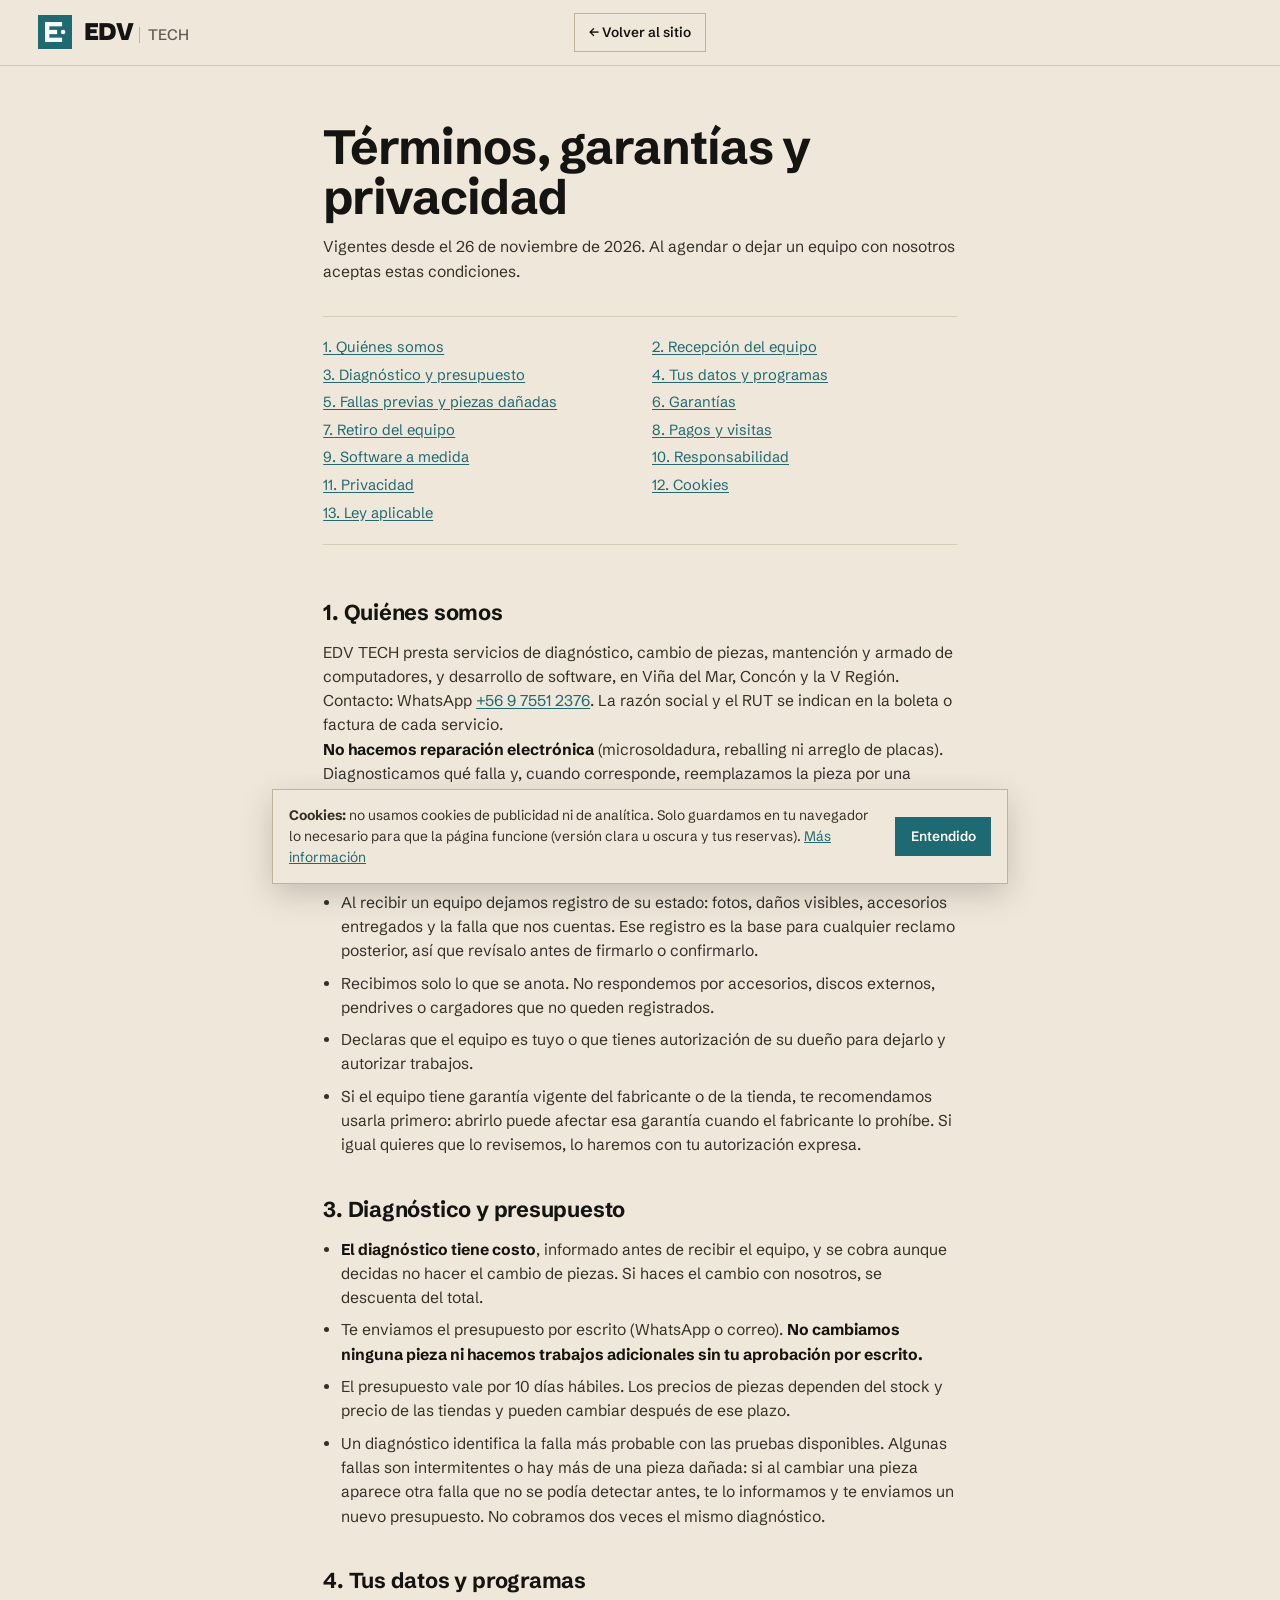
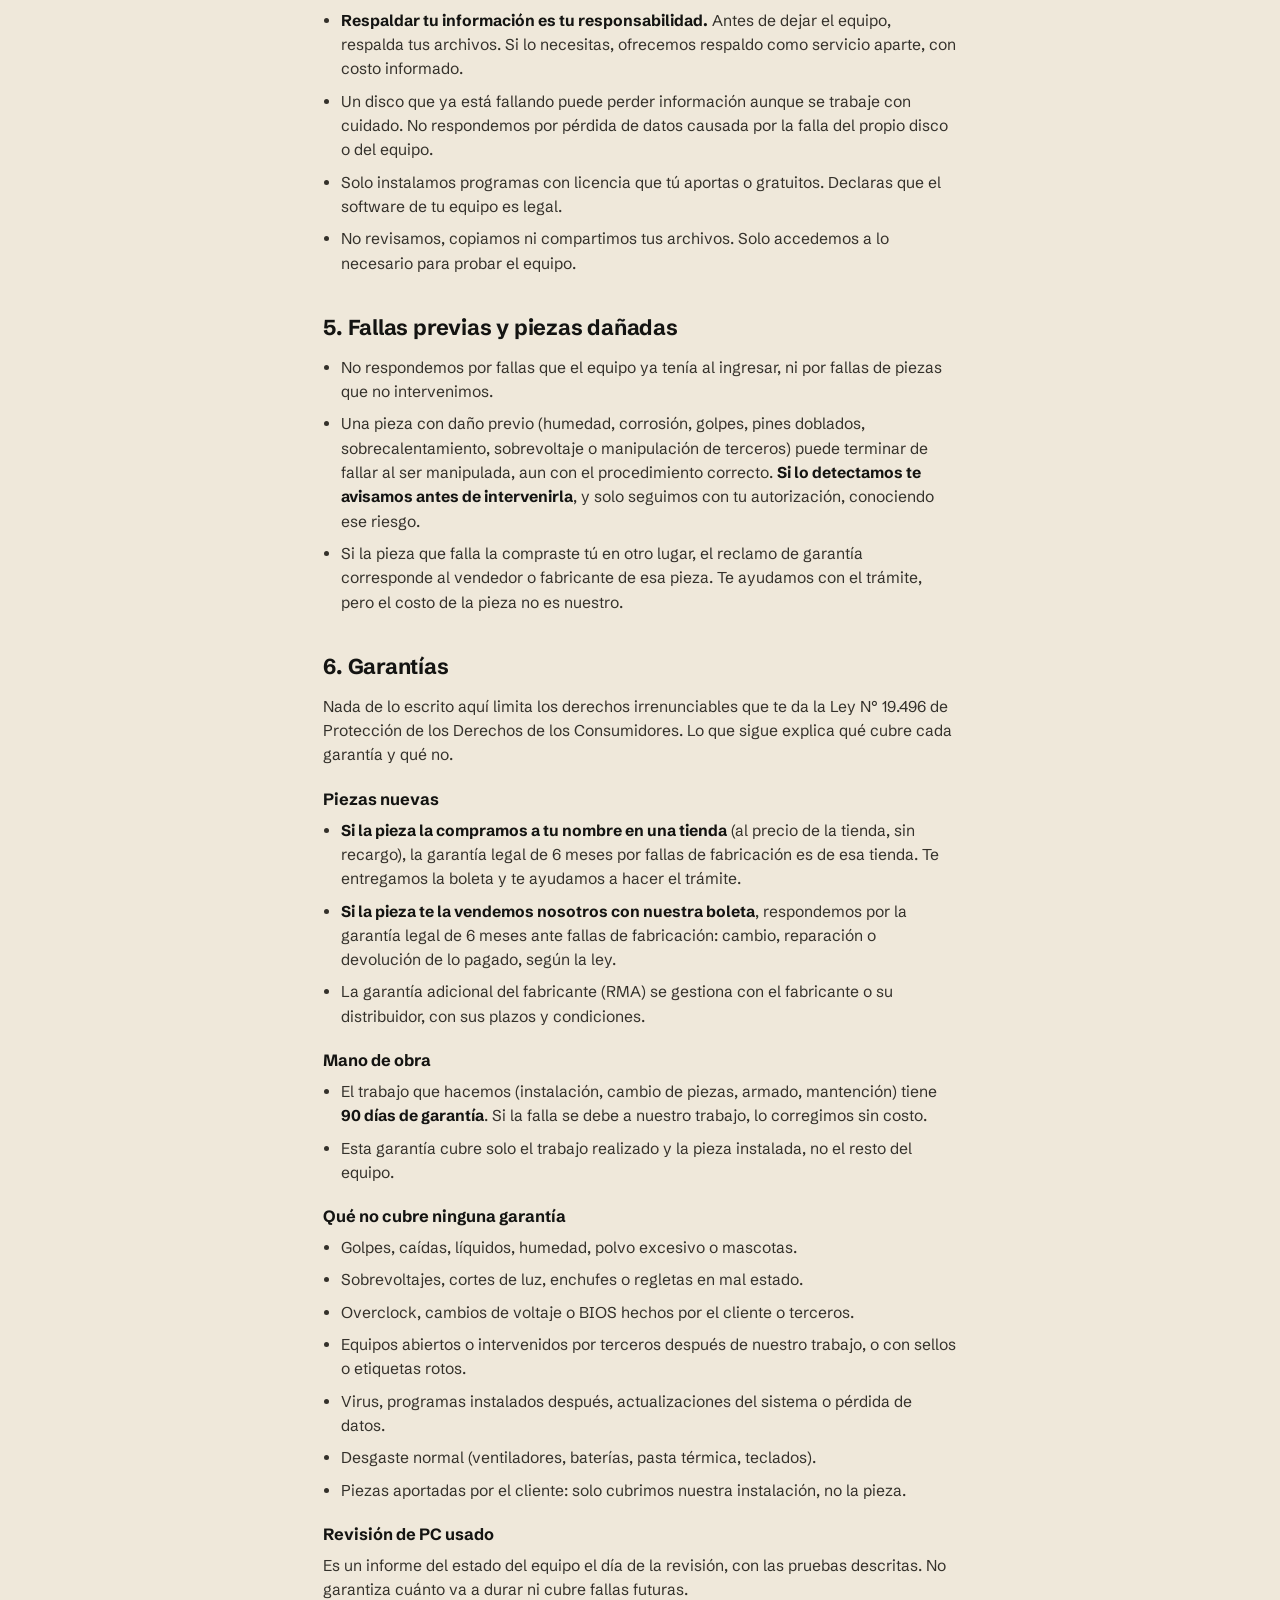
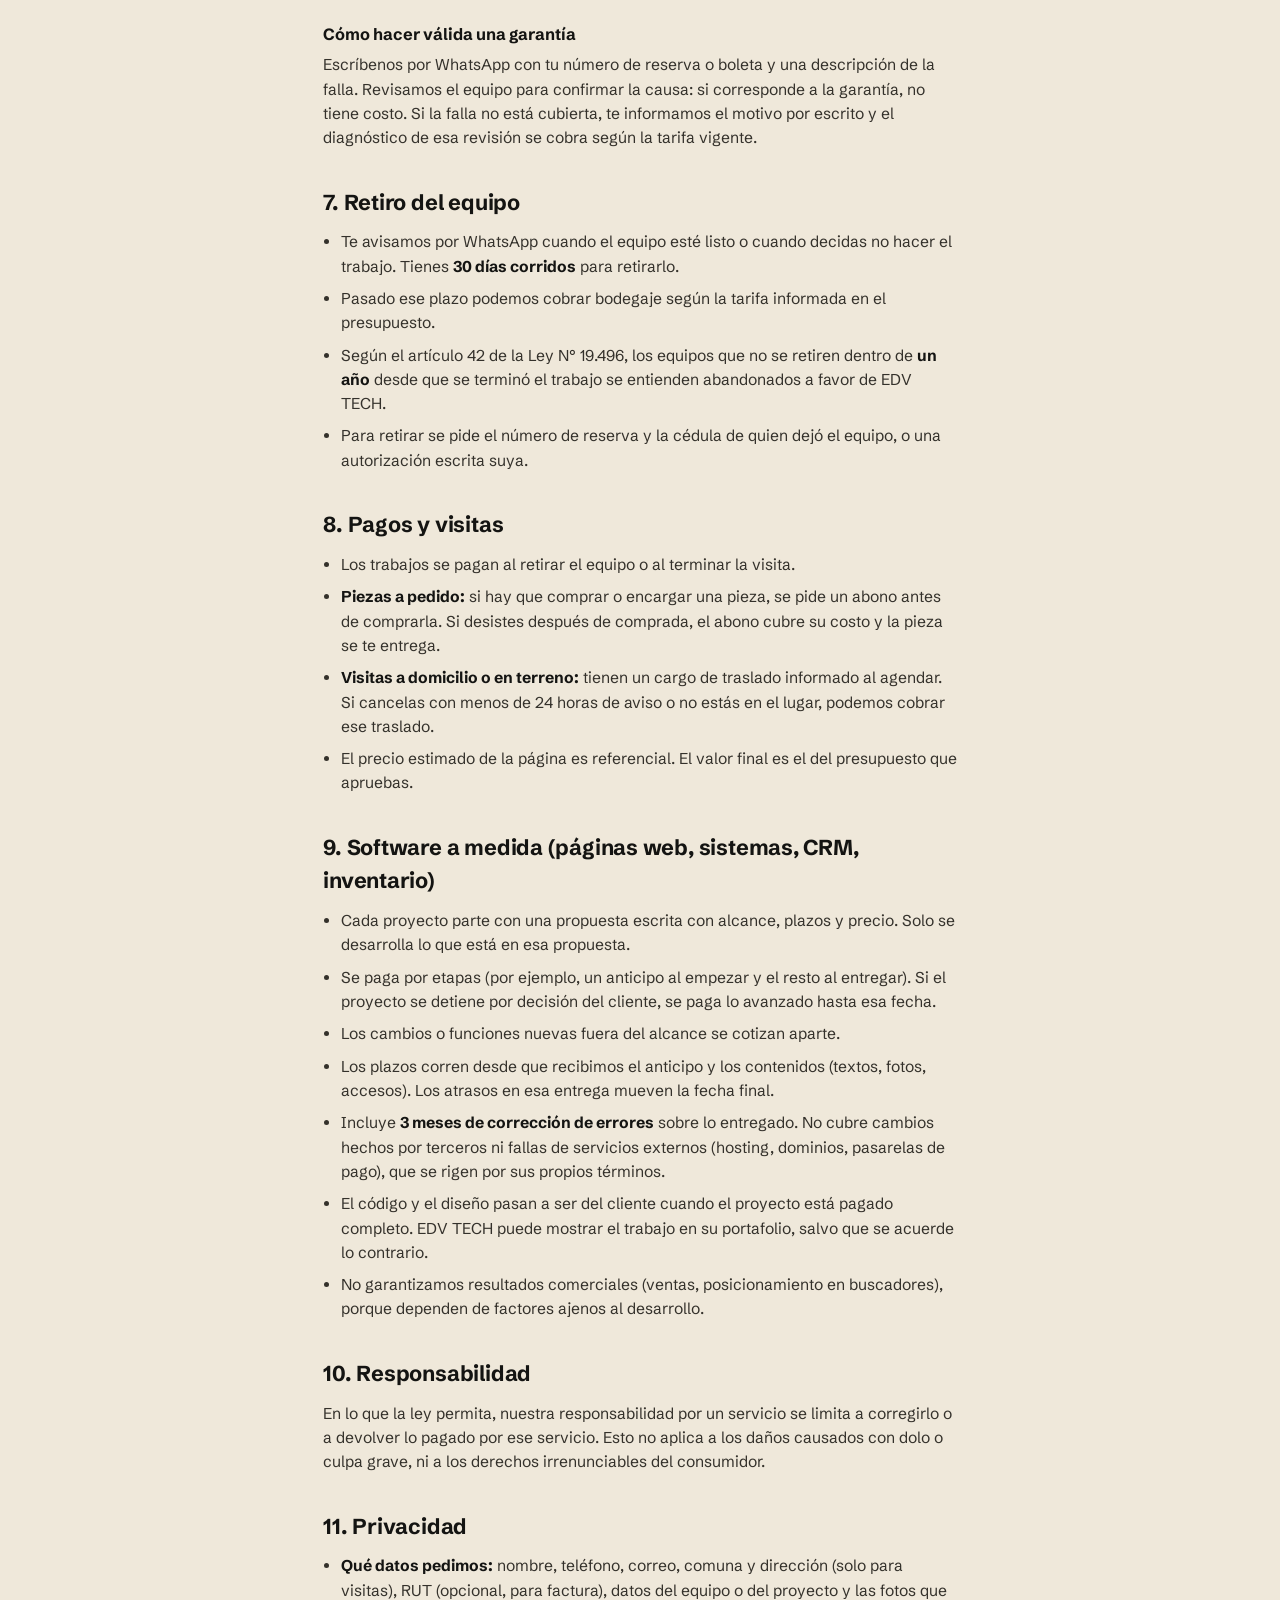
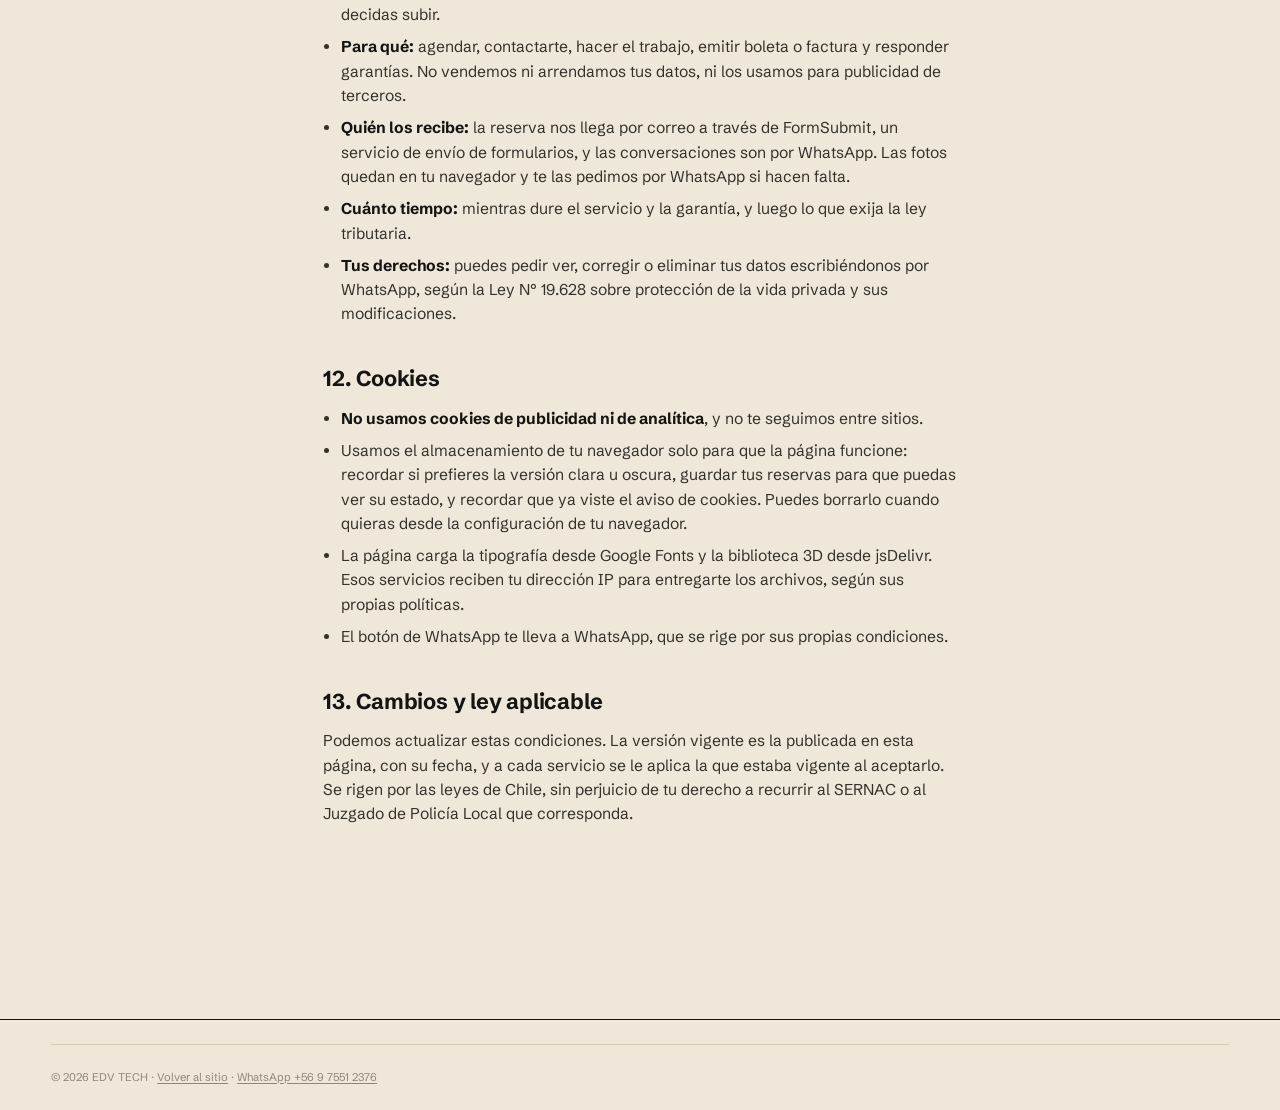
==== terminos.html @ 699c4285 "Beige de inicio, Equipos en desplegables con WhatsApp, giro centrado, más tornillos y cables, términ" ====
<!DOCTYPE html>
<html lang="es">
<head>
  <meta charset="UTF-8" />
  <meta name="viewport" content="width=device-width, initial-scale=1.0" />
  <title>Términos, garantías y privacidad · EDV TECH</title>
  <meta name="description" content="Condiciones del servicio técnico y de software de EDV TECH: diagnóstico, presupuestos, garantías, retiro de equipos, privacidad y cookies." />
  <link rel="icon" href="img/edv-mark.svg" type="image/svg+xml" />
  <meta name="theme-color" content="#efe8da" />
  <script>
    var t = 'light'; try { t = localStorage.getItem('edv-theme') || 'light'; } catch (e) {}
    document.documentElement.dataset.theme = t;
  </script>
  <link rel="preconnect" href="https://fonts.googleapis.com" />
  <link rel="preconnect" href="https://fonts.gstatic.com" crossorigin />
  <link href="https://fonts.googleapis.com/css2?family=Schibsted+Grotesk:ital,wght@0,400..900;1,400..900&display=swap" rel="stylesheet" />
  <link rel="stylesheet" href="css/styles.css" />
</head>
<body class="legal-page">
  <header class="nav">
    <a href="index.html" class="brandmark" aria-label="EDV TECH inicio">
      <svg class="mark" viewBox="0 0 48 48" aria-hidden="true">
        <rect width="48" height="48" fill="var(--acc)"/>
        <rect x="10" y="10" width="6" height="28" fill="var(--acc-ink)"/>
        <rect x="10" y="10" width="24" height="6" fill="var(--acc-ink)"/>
        <rect x="10" y="21" width="17" height="6" fill="var(--acc-ink)"/>
        <rect x="10" y="32" width="24" height="6" fill="var(--acc-ink)"/>
        <circle cx="35.5" cy="24" r="3.2" fill="var(--acc-ink)"/>
      </svg>
      <span class="wm"><b>EDV</b><i>TECH</i></span>
    </a>
    <div class="nav-right"><a href="index.html" class="btn btn-line btn-sm">← Volver al sitio</a></div>
  </header>

  <main class="legal">
    <h1>Términos, garantías y privacidad</h1>
    <p class="legal-meta">Vigentes desde el 26 de noviembre de 2026. Al agendar o dejar un equipo con nosotros aceptas estas condiciones.</p>

    <nav class="legal-toc" aria-label="Contenido">
      <a href="#quienes">1. Quiénes somos</a>
      <a href="#recepcion">2. Recepción del equipo</a>
      <a href="#diagnostico">3. Diagnóstico y presupuesto</a>
      <a href="#datos">4. Tus datos y programas</a>
      <a href="#fallas">5. Fallas previas y piezas dañadas</a>
      <a href="#garantias">6. Garantías</a>
      <a href="#retiro">7. Retiro del equipo</a>
      <a href="#pagos">8. Pagos y visitas</a>
      <a href="#software">9. Software a medida</a>
      <a href="#responsabilidad">10. Responsabilidad</a>
      <a href="#privacidad">11. Privacidad</a>
      <a href="#cookies">12. Cookies</a>
      <a href="#ley">13. Ley aplicable</a>
    </nav>

    <section id="quienes">
      <h2>1. Quiénes somos</h2>
      <p>EDV TECH presta servicios de diagnóstico, cambio de piezas, mantención y armado de computadores, y desarrollo de software, en Viña del Mar, Concón y la V Región. Contacto: WhatsApp <a href="https://wa.me/56975512376">+56 9 7551 2376</a>. La razón social y el RUT se indican en la boleta o factura de cada servicio.</p>
      <p><b>No hacemos reparación electrónica</b> (microsoldadura, reballing ni arreglo de placas). Diagnosticamos qué falla y, cuando corresponde, reemplazamos la pieza por una nueva.</p>
    </section>

    <section id="recepcion">
      <h2>2. Recepción del equipo</h2>
      <ul>
        <li>Al recibir un equipo dejamos registro de su estado: fotos, daños visibles, accesorios entregados y la falla que nos cuentas. Ese registro es la base para cualquier reclamo posterior, así que revísalo antes de firmarlo o confirmarlo.</li>
        <li>Recibimos solo lo que se anota. No respondemos por accesorios, discos externos, pendrives o cargadores que no queden registrados.</li>
        <li>Declaras que el equipo es tuyo o que tienes autorización de su dueño para dejarlo y autorizar trabajos.</li>
        <li>Si el equipo tiene garantía vigente del fabricante o de la tienda, te recomendamos usarla primero: abrirlo puede afectar esa garantía cuando el fabricante lo prohíbe. Si igual quieres que lo revisemos, lo haremos con tu autorización expresa.</li>
      </ul>
    </section>

    <section id="diagnostico">
      <h2>3. Diagnóstico y presupuesto</h2>
      <ul>
        <li><b>El diagnóstico tiene costo</b>, informado antes de recibir el equipo, y se cobra aunque decidas no hacer el cambio de piezas. Si haces el cambio con nosotros, se descuenta del total.</li>
        <li>Te enviamos el presupuesto por escrito (WhatsApp o correo). <b>No cambiamos ninguna pieza ni hacemos trabajos adicionales sin tu aprobación por escrito.</b></li>
        <li>El presupuesto vale por 10 días hábiles. Los precios de piezas dependen del stock y precio de las tiendas y pueden cambiar después de ese plazo.</li>
        <li>Un diagnóstico identifica la falla más probable con las pruebas disponibles. Algunas fallas son intermitentes o hay más de una pieza dañada: si al cambiar una pieza aparece otra falla que no se podía detectar antes, te lo informamos y te enviamos un nuevo presupuesto. No cobramos dos veces el mismo diagnóstico.</li>
      </ul>
    </section>

    <section id="datos">
      <h2>4. Tus datos y programas</h2>
      <ul>
        <li><b>Respaldar tu información es tu responsabilidad.</b> Antes de dejar el equipo, respalda tus archivos. Si lo necesitas, ofrecemos respaldo como servicio aparte, con costo informado.</li>
        <li>Un disco que ya está fallando puede perder información aunque se trabaje con cuidado. No respondemos por pérdida de datos causada por la falla del propio disco o del equipo.</li>
        <li>Solo instalamos programas con licencia que tú aportas o gratuitos. Declaras que el software de tu equipo es legal.</li>
        <li>No revisamos, copiamos ni compartimos tus archivos. Solo accedemos a lo necesario para probar el equipo.</li>
      </ul>
    </section>

    <section id="fallas">
      <h2>5. Fallas previas y piezas dañadas</h2>
      <ul>
        <li>No respondemos por fallas que el equipo ya tenía al ingresar, ni por fallas de piezas que no intervenimos.</li>
        <li>Una pieza con daño previo (humedad, corrosión, golpes, pines doblados, sobrecalentamiento, sobrevoltaje o manipulación de terceros) puede terminar de fallar al ser manipulada, aun con el procedimiento correcto. <b>Si lo detectamos te avisamos antes de intervenirla</b>, y solo seguimos con tu autorización, conociendo ese riesgo.</li>
        <li>Si la pieza que falla la compraste tú en otro lugar, el reclamo de garantía corresponde al vendedor o fabricante de esa pieza. Te ayudamos con el trámite, pero el costo de la pieza no es nuestro.</li>
      </ul>
    </section>

    <section id="garantias">
      <h2>6. Garantías</h2>
      <p>Nada de lo escrito aquí limita los derechos irrenunciables que te da la Ley N° 19.496 de Protección de los Derechos de los Consumidores. Lo que sigue explica qué cubre cada garantía y qué no.</p>
      <h3>Piezas nuevas</h3>
      <ul>
        <li><b>Si la pieza la compramos a tu nombre en una tienda</b> (al precio de la tienda, sin recargo), la garantía legal de 6 meses por fallas de fabricación es de esa tienda. Te entregamos la boleta y te ayudamos a hacer el trámite.</li>
        <li><b>Si la pieza te la vendemos nosotros con nuestra boleta</b>, respondemos por la garantía legal de 6 meses ante fallas de fabricación: cambio, reparación o devolución de lo pagado, según la ley.</li>
        <li>La garantía adicional del fabricante (RMA) se gestiona con el fabricante o su distribuidor, con sus plazos y condiciones.</li>
      </ul>
      <h3>Mano de obra</h3>
      <ul>
        <li>El trabajo que hacemos (instalación, cambio de piezas, armado, mantención) tiene <b>90 días de garantía</b>. Si la falla se debe a nuestro trabajo, lo corregimos sin costo.</li>
        <li>Esta garantía cubre solo el trabajo realizado y la pieza instalada, no el resto del equipo.</li>
      </ul>
      <h3>Qué no cubre ninguna garantía</h3>
      <ul>
        <li>Golpes, caídas, líquidos, humedad, polvo excesivo o mascotas.</li>
        <li>Sobrevoltajes, cortes de luz, enchufes o regletas en mal estado.</li>
        <li>Overclock, cambios de voltaje o BIOS hechos por el cliente o terceros.</li>
        <li>Equipos abiertos o intervenidos por terceros después de nuestro trabajo, o con sellos o etiquetas rotos.</li>
        <li>Virus, programas instalados después, actualizaciones del sistema o pérdida de datos.</li>
        <li>Desgaste normal (ventiladores, baterías, pasta térmica, teclados).</li>
        <li>Piezas aportadas por el cliente: solo cubrimos nuestra instalación, no la pieza.</li>
      </ul>
      <h3>Revisión de PC usado</h3>
      <p>Es un informe del estado del equipo el día de la revisión, con las pruebas descritas. No garantiza cuánto va a durar ni cubre fallas futuras.</p>
      <h3>Cómo hacer válida una garantía</h3>
      <p>Escríbenos por WhatsApp con tu número de reserva o boleta y una descripción de la falla. Revisamos el equipo para confirmar la causa: si corresponde a la garantía, no tiene costo. Si la falla no está cubierta, te informamos el motivo por escrito y el diagnóstico de esa revisión se cobra según la tarifa vigente.</p>
    </section>

    <section id="retiro">
      <h2>7. Retiro del equipo</h2>
      <ul>
        <li>Te avisamos por WhatsApp cuando el equipo esté listo o cuando decidas no hacer el trabajo. Tienes <b>30 días corridos</b> para retirarlo.</li>
        <li>Pasado ese plazo podemos cobrar bodegaje según la tarifa informada en el presupuesto.</li>
        <li>Según el artículo 42 de la Ley N° 19.496, los equipos que no se retiren dentro de <b>un año</b> desde que se terminó el trabajo se entienden abandonados a favor de EDV TECH.</li>
        <li>Para retirar se pide el número de reserva y la cédula de quien dejó el equipo, o una autorización escrita suya.</li>
      </ul>
    </section>

    <section id="pagos">
      <h2>8. Pagos y visitas</h2>
      <ul>
        <li>Los trabajos se pagan al retirar el equipo o al terminar la visita.</li>
        <li><b>Piezas a pedido:</b> si hay que comprar o encargar una pieza, se pide un abono antes de comprarla. Si desistes después de comprada, el abono cubre su costo y la pieza se te entrega.</li>
        <li><b>Visitas a domicilio o en terreno:</b> tienen un cargo de traslado informado al agendar. Si cancelas con menos de 24 horas de aviso o no estás en el lugar, podemos cobrar ese traslado.</li>
        <li>El precio estimado de la página es referencial. El valor final es el del presupuesto que apruebas.</li>
      </ul>
    </section>

    <section id="software">
      <h2>9. Software a medida (páginas web, sistemas, CRM, inventario)</h2>
      <ul>
        <li>Cada proyecto parte con una propuesta escrita con alcance, plazos y precio. Solo se desarrolla lo que está en esa propuesta.</li>
        <li>Se paga por etapas (por ejemplo, un anticipo al empezar y el resto al entregar). Si el proyecto se detiene por decisión del cliente, se paga lo avanzado hasta esa fecha.</li>
        <li>Los cambios o funciones nuevas fuera del alcance se cotizan aparte.</li>
        <li>Los plazos corren desde que recibimos el anticipo y los contenidos (textos, fotos, accesos). Los atrasos en esa entrega mueven la fecha final.</li>
        <li>Incluye <b>3 meses de corrección de errores</b> sobre lo entregado. No cubre cambios hechos por terceros ni fallas de servicios externos (hosting, dominios, pasarelas de pago), que se rigen por sus propios términos.</li>
        <li>El código y el diseño pasan a ser del cliente cuando el proyecto está pagado completo. EDV TECH puede mostrar el trabajo en su portafolio, salvo que se acuerde lo contrario.</li>
        <li>No garantizamos resultados comerciales (ventas, posicionamiento en buscadores), porque dependen de factores ajenos al desarrollo.</li>
      </ul>
    </section>

    <section id="responsabilidad">
      <h2>10. Responsabilidad</h2>
      <p>En lo que la ley permita, nuestra responsabilidad por un servicio se limita a corregirlo o a devolver lo pagado por ese servicio. Esto no aplica a los daños causados con dolo o culpa grave, ni a los derechos irrenunciables del consumidor.</p>
    </section>

    <section id="privacidad">
      <h2>11. Privacidad</h2>
      <ul>
        <li><b>Qué datos pedimos:</b> nombre, teléfono, correo, comuna y dirección (solo para visitas), RUT (opcional, para factura), datos del equipo o del proyecto y las fotos que decidas subir.</li>
        <li><b>Para qué:</b> agendar, contactarte, hacer el trabajo, emitir boleta o factura y responder garantías. No vendemos ni arrendamos tus datos, ni los usamos para publicidad de terceros.</li>
        <li><b>Quién los recibe:</b> la reserva nos llega por correo a través de FormSubmit, un servicio de envío de formularios, y las conversaciones son por WhatsApp. Las fotos quedan en tu navegador y te las pedimos por WhatsApp si hacen falta.</li>
        <li><b>Cuánto tiempo:</b> mientras dure el servicio y la garantía, y luego lo que exija la ley tributaria.</li>
        <li><b>Tus derechos:</b> puedes pedir ver, corregir o eliminar tus datos escribiéndonos por WhatsApp, según la Ley N° 19.628 sobre protección de la vida privada y sus modificaciones.</li>
      </ul>
    </section>

    <section id="cookies">
      <h2>12. Cookies</h2>
      <ul>
        <li><b>No usamos cookies de publicidad ni de analítica</b>, y no te seguimos entre sitios.</li>
        <li>Usamos el almacenamiento de tu navegador solo para que la página funcione: recordar si prefieres la versión clara u oscura, guardar tus reservas para que puedas ver su estado, y recordar que ya viste el aviso de cookies. Puedes borrarlo cuando quieras desde la configuración de tu navegador.</li>
        <li>La página carga la tipografía desde Google Fonts y la biblioteca 3D desde jsDelivr. Esos servicios reciben tu dirección IP para entregarte los archivos, según sus propias políticas.</li>
        <li>El botón de WhatsApp te lleva a WhatsApp, que se rige por sus propias condiciones.</li>
      </ul>
    </section>

    <section id="ley">
      <h2>13. Cambios y ley aplicable</h2>
      <p>Podemos actualizar estas condiciones. La versión vigente es la publicada en esta página, con su fecha, y a cada servicio se le aplica la que estaba vigente al aceptarlo. Se rigen por las leyes de Chile, sin perjuicio de tu derecho a recurrir al SERNAC o al Juzgado de Policía Local que corresponda.</p>
    </section>
  </main>

  <footer class="footer legal-foot">
    <p class="foot-legal">© 2026 EDV TECH · <a href="index.html">Volver al sitio</a> · <a href="https://wa.me/56975512376">WhatsApp +56 9 7551 2376</a></p>
  </footer>
  <script src="js/cookies.js" defer></script>
</body>
</html>
---- css/styles.css ----
/* EDV TECH — estilo "ficha técnica": negro puro, un acento, líneas finas, sin degradados */
:root {
  --bg: #000;
  --ink: #ececea;
  --muted: #8b8b86;
  --dim: #5a5a56;
  --line: #222220;
  --line2: #33332f;
  --cell: #0b0b0a;
  --acc: #2f9aa4; /* azul petróleo (claro, para fondo negro) */
  --acc-ink: #000;
  --soft: #c9c9c4;
  --scrim: rgba(0,0,0,.86);
  --logo: brightness(0) invert(1);
  --ok: #9bd46a;
  --bad: #ff6b5b;
  --sans: "Schibsted Grotesk", "Helvetica Neue", Arial, sans-serif;
  --mono: "Schibsted Grotesk", "Helvetica Neue", Arial, sans-serif;
  --wrap: 1280px;
}

* { box-sizing: border-box; margin: 0; padding: 0; }
html { scroll-behavior: smooth; scroll-padding-top: 72px; }
body { background: var(--bg); color: var(--ink); font-family: var(--sans); font-size: 16px; line-height: 1.55; -webkit-font-smoothing: antialiased; overflow-x: hidden; }
a { color: inherit; text-decoration: none; }
button { font: inherit; color: inherit; background: none; border: 0; cursor: pointer; }
input, select, textarea { font: inherit; color: inherit; }
::selection { background: var(--acc); color: var(--acc-ink); }
.mono { font-family: var(--sans); font-size: 0.86rem; font-variant-numeric: tabular-nums; }
.muted { color: var(--muted); }
.small { font-size: 0.72rem; }
.acc { color: var(--acc); }
.w100 { width: 100%; }

/* ---------- Botones ---------- */
.btn { display: inline-flex; align-items: center; justify-content: center; gap: .6rem; padding: .9rem 1.4rem; font-weight: 600; font-size: .95rem; border: 1px solid transparent; transition: background .15s, color .15s, border-color .15s; white-space: nowrap; }
.btn-sm { padding: .5rem .9rem; font-size: .85rem; }
.btn-acc { background: var(--acc); color: var(--acc-ink); }
.btn-acc:hover { background: #fff; }
.btn-line { border-color: var(--line2); }
.btn-line:hover { border-color: var(--ink); }
.btn:disabled { opacity: .35; pointer-events: none; }
.arr { transition: transform .15s; }
.btn:hover .arr { transform: translateX(3px); }

/* ---------- Barra y navegación ---------- */
.topbar { display: flex; justify-content: space-between; gap: 1rem; padding: .45rem max(3vw, 16px); border-bottom: 1px solid var(--line); color: var(--muted); font-size: .72rem; }
.topbar a:hover { color: var(--acc); }
.nav { position: sticky; top: 0; z-index: 50; display: flex; align-items: center; gap: 2rem; padding: .8rem max(3vw, 16px); background: var(--bg); border-bottom: 1px solid var(--line); }
.brandmark { display: flex; align-items: center; gap: .7rem; }
.mark { width: 34px; height: 34px; display: block; }
.wm { display: inline-flex; align-items: baseline; gap: .35rem; line-height: 1; }
.wm b { font-weight: 900; font-size: 1.45rem; letter-spacing: -.02em;  }
.wm i { font-style: normal; font-family: var(--mono); font-size: .72rem;  color: var(--muted); padding-left: .45rem; border-left: 1px solid var(--line2); }
.wm.big b { font-size: 2.6rem; }
.wm.big i { font-size: .9rem; }
.nav-links { display: flex; gap: 1.8rem; margin-left: auto; font-size: .92rem; }
.nav-links a { color: var(--muted); position: relative; }
.nav-links a:hover { color: var(--ink); }
.burger { display: none; flex-direction: column; gap: 6px; padding: 8px; }
.burger span { width: 22px; height: 2px; background: var(--ink); }

/* ---------- Hero ---------- */
.hero { display: grid; grid-template-columns: 1fr 1.1fr; gap: 3rem; align-items: center; max-width: var(--wrap); margin: 0 auto; padding: 4.5rem max(3vw, 16px) 3rem; }
.eyebrow { color: var(--acc); margin-bottom: 1.4rem;   }
.hero h1 { font-size: clamp(2.5rem, 5vw, 4.6rem); line-height: .98; font-weight: 800; letter-spacing: -.025em;  }
.hero h1 .acc { color: var(--acc); }
.lead { margin-top: 1.6rem; max-width: 34rem; font-size: 1.12rem; color: var(--soft); }
.hero-ctas { display: flex; flex-wrap: wrap; gap: .8rem; margin: 2.2rem 0 2.6rem; }
.hero-facts { display: grid; grid-template-columns: repeat(3, 1fr); border-top: 1px solid var(--line2); }
.hero-facts div { padding: 1rem 1rem 0 0; }
.hero-facts div + div { padding-left: 1rem; border-left: 1px solid var(--line); }
.hero-facts dt { font-family: var(--mono); font-size: .7rem; color: var(--muted);   }
.hero-facts dd { font-size: 1.6rem; font-weight: 700;  line-height: 1.2; margin-top: .3rem; }
.hero-facts small { display: block; font-size: .78rem; font-weight: 400; color: var(--muted); font-variation-settings: normal; }
.hero-3d { position: relative; height: min(640px, 72vh); border: 1px solid var(--line); }
.hero-3d canvas { width: 100%; height: 100%; display: block; cursor: grab; }
.hero-3d figcaption { position: absolute; left: 0; right: 0; bottom: 0; display: flex; gap: 1rem; padding: .6rem .8rem; border-top: 1px solid var(--line); background: var(--bg); color: var(--muted); font-size: .7rem; }
.hero-3d figcaption span:first-child { color: var(--acc); }

/* ---------- Promesas ---------- */
.promise { max-width: var(--wrap); margin: 0 auto; display: grid; grid-template-columns: repeat(4, 1fr); border-top: 1px solid var(--line); border-bottom: 1px solid var(--line); }
.promise div { padding: 1.5rem max(1.5vw, 16px); display: flex; gap: 1rem; }
.promise div + div { border-left: 1px solid var(--line); }
.promise b { font-family: var(--mono); color: var(--acc); font-weight: 500; font-size: .8rem; padding-top: .15rem; }
.promise p { font-size: .95rem; color: var(--soft); }

/* ---------- Secciones ---------- */
.section { max-width: var(--wrap); margin: 0 auto; padding: 6rem max(3vw, 16px) 0; }
.sec-head { display: grid; grid-template-columns: 4rem 1fr; column-gap: 1rem; align-items: baseline; border-top: 1px solid var(--ink); padding-top: 1rem; margin-bottom: 2.4rem; }
.sec-num { color: var(--acc); font-size: .85rem; }
.sec-head h2 { font-size: clamp(2rem, 4vw, 3.2rem); font-weight: 800; letter-spacing: -.02em; line-height: 1.02;  }
.sec-head p { grid-column: 2; max-width: 44rem; margin-top: .8rem; color: var(--muted); }
.sub { color: var(--muted);   margin: 2.6rem 0 .8rem; font-weight: 500; }

/* ---------- Servicios: grilla con bordes compartidos ---------- */
.svc-grid { display: grid; grid-template-columns: repeat(4, 1fr); border-left: 1px solid var(--line); border-top: 1px solid var(--line); }
.svc { position: relative; padding: 1.4rem 1.3rem 1.3rem; border-right: 1px solid var(--line); border-bottom: 1px solid var(--line); display: flex; flex-direction: column; gap: .5rem; transition: background .15s; }
.svc:hover { background: var(--cell); }
.svc .code { font-family: var(--mono); font-size: .7rem; color: var(--dim); }
.svc h3 { font-size: 1.2rem; font-weight: 700; letter-spacing: -.01em;  }
.svc p { font-size: .9rem; color: var(--muted); }
.svc ul { list-style: none; font-size: .84rem; color: var(--soft); display: grid; gap: .15rem; margin-top: .2rem; }
.svc li::before { content: "— "; color: var(--dim); }
.svc .from { margin-top: auto; padding-top: .8rem; font-family: var(--mono); font-size: .8rem; }
.svc .from b { color: var(--acc); font-weight: 600; }
.svc::after { content: ""; position: absolute; left: -1px; top: -1px; width: 0; height: 2px; background: var(--acc); transition: width .25s; }
.svc:hover::after { width: calc(100% + 1px); }

/* ---------- Laboratorio ---------- */
.lab-grid { display: grid; grid-template-columns: 1fr 360px; border: 1px solid var(--line); }
.lab-stage { position: relative; height: 680px; background: var(--bg); border-right: 1px solid var(--line); }
.lab-stage canvas { width: 100%; height: 100%; display: block; }
.lab-toolbar { position: absolute; top: 0; left: 0; display: flex; flex-wrap: wrap; border-right: 1px solid var(--line); border-bottom: 1px solid var(--line); background: var(--bg); }
.lab-toolbar button { padding: .6rem .9rem; font-size: .74rem;   color: var(--muted); border-right: 1px solid var(--line); }
.lab-toolbar button:last-child { border-right: 0; }
.lab-toolbar button:hover { color: var(--ink); }
.lab-toolbar button.on { color: var(--acc-ink); background: var(--acc); }
.lab-slider { position: absolute; left: 0; right: 0; bottom: 0; display: flex; align-items: center; gap: 1rem; padding: .7rem 1rem; border-top: 1px solid var(--line); background: var(--bg); color: var(--muted);  font-size: .7rem; }
.lab-slider input { flex: 1; accent-color: var(--acc); }
.lab-step-banner { position: absolute; top: 52px; left: 16px; max-width: calc(100% - 32px); padding: .5rem .8rem; background: var(--acc); color: var(--acc-ink); font-weight: 600; opacity: 0; transform: translateY(-4px); transition: opacity .2s, transform .2s; pointer-events: none; }
.lab-step-banner.show { opacity: 1; transform: none; }
.lab-loading { position: absolute; inset: 0; display: grid; place-items: center; color: var(--muted); pointer-events: none; transition: opacity .4s; }
.lab-loading.done { opacity: 0; }
.lab-side { display: flex; flex-direction: column; min-height: 0; }
.part-card { padding: 1.3rem; border-bottom: 1px solid var(--line); min-height: 330px; display: flex; flex-direction: column; gap: .55rem; font-size: .9rem; }
.part-card .ptype { font-family: var(--mono); font-size: .7rem; color: var(--acc);  }
.part-card .plogo { height: 22px; align-self: flex-start; filter: var(--logo); opacity: .9; }
.part-card h4 { font-size: 1.35rem; line-height: 1.12; font-weight: 750; letter-spacing: -.015em;  }
.part-card p { color: var(--muted); }
.specs { display: grid; grid-template-columns: auto 1fr; border-top: 1px solid var(--line); font-size: .8rem; }
.specs dt, .specs dd { padding: .35rem 0; border-bottom: 1px solid var(--line); }
.specs dt { color: var(--muted); padding-right: 1rem; }
.specs dd { font-family: var(--mono); font-size: .75rem; text-align: right; }
.part-card .note { font-size: .84rem; color: var(--soft); }
.part-card .note b { font-family: var(--mono); font-size: .7rem; color: var(--acc); font-weight: 500; display: block;   }
.part-card .alt { font-size: .78rem; color: var(--dim); }
.build-steps { list-style: none; counter-reset: s; overflow: auto; flex: 1; }
.build-steps li { counter-increment: s; display: grid; grid-template-columns: 2rem 1fr auto; gap: .5rem; padding: .6rem 1.1rem; border-bottom: 1px solid var(--line); font-size: .86rem; color: var(--muted); cursor: pointer; }
.build-steps li::before { content: counter(s, decimal-leading-zero); font-family: var(--mono); font-size: .72rem; color: var(--dim); padding-top: .12rem; }
.build-steps li:hover { color: var(--ink); background: var(--cell); }
.build-steps li.done { color: var(--ink); }
.build-steps li.done::after { content: "ok"; font-family: var(--mono); font-size: .7rem; color: var(--ok); }
.build-steps li.cur { color: var(--acc-ink); background: var(--acc); }
.build-steps li.cur::before { color: var(--acc-ink); }

/* ---------- Marcas ---------- */
.chipmakers { display: grid; grid-template-columns: repeat(3, 1fr); border-left: 1px solid var(--line); border-top: 1px solid var(--line); }
.chipmaker { padding: 2rem 1.5rem 1.4rem; border-right: 1px solid var(--line); border-bottom: 1px solid var(--line); display: flex; flex-direction: column; gap: 1.2rem; }
.chipmaker img { height: 44px; align-self: flex-start; filter: var(--logo); }
.chipmaker span { font-family: var(--mono); font-size: .75rem; color: var(--muted); }
.chipmaker:hover img { filter: none; }
.logo-grid { display: grid; grid-template-columns: repeat(6, minmax(0, 1fr)); border-left: 1px solid var(--line); border-top: 1px solid var(--line); }
.logo-grid.small { grid-template-columns: repeat(8, minmax(0, 1fr)); }
.lg { position: relative; height: 128px; min-width: 0; border-right: 1px solid var(--line); border-bottom: 1px solid var(--line); display: grid; place-items: center; padding: 1.2rem 1.4rem 1.6rem; }
.lg img { width: auto; height: auto; max-width: 72%; max-height: 44px; filter: var(--logo); opacity: .82; transition: opacity .15s, filter .15s; }
.lg .nm { font-family: var(--sans); font-weight: 800; font-size: 1.25rem; letter-spacing: -.01em;  opacity: .85; }
.lg small { position: absolute; left: .6rem; right: .6rem; bottom: .45rem; font-family: var(--mono); font-size: .62rem; color: var(--dim); white-space: nowrap; overflow: hidden; text-overflow: ellipsis; }
.lg:hover { background: var(--cell); }
.lg:hover img { opacity: 1; }
.logo-grid.small .lg { height: 104px; padding: .8rem .8rem 1.4rem; }
.chipset-table { display: grid; grid-template-columns: repeat(4, 1fr); border-left: 1px solid var(--line); border-top: 1px solid var(--line); }
.chipset { padding: 1rem; border-right: 1px solid var(--line); border-bottom: 1px solid var(--line); }
.chipset .mono { color: var(--acc); font-size: .7rem; }
.chipset b { display: block; font-size: 1.05rem; margin: .2rem 0;  }
.chipset span:last-child { font-size: .8rem; color: var(--muted); }

/* ---------- Precios ---------- */
.price-filters { display: flex; flex-wrap: wrap; border-left: 1px solid var(--line); border-top: 1px solid var(--line); margin-bottom: -1px; }
.price-filters button { padding: .55rem .9rem; border-right: 1px solid var(--line); border-bottom: 1px solid var(--line); font-size: .74rem; color: var(--muted); }
.price-filters button:hover { color: var(--ink); }
.price-filters button.on { background: var(--ink); color: var(--bg); }
.table-wrap { overflow-x: auto; border: 1px solid var(--line); }
.price-table, .case-table { width: 100%; border-collapse: collapse; min-width: 700px; }
.price-table th, .case-table th { text-align: left; padding: .7rem 1rem; color: var(--muted); font-weight: 400; border-bottom: 1px solid var(--line2); font-size: .7rem;   }
.price-table td, .case-table td { padding: .85rem 1rem; border-bottom: 1px solid var(--line); vertical-align: top; }
.price-table tr:last-child td, .case-table tr:last-child td { border-bottom: 0; }
.price-table tbody tr:hover, .case-table tbody tr:hover { background: var(--cell); }
.price-table td small { display: block; color: var(--muted); font-size: .8rem; }
.price-table .t, .price-table .mk, .price-table .our, .price-table .df { font-family: var(--mono); font-size: .85rem; white-space: nowrap; }
.price-table .mk { color: var(--dim); text-decoration: line-through; }
.price-table .our { font-weight: 600; }
.price-table .df { color: var(--ok); }
.case-table td { font-size: .9rem; }
.case-table td:first-child { font-weight: 600; }
.case-table td:last-child { font-family: var(--mono); font-size: .8rem; color: var(--muted); white-space: nowrap; }
.quoter { display: grid; grid-template-columns: 1fr 320px; margin-top: 2rem; border: 1px solid var(--line); }
.quoter-left { padding: 1.4rem; border-right: 1px solid var(--line); }
.quoter h3 { font-size: 1.5rem; font-weight: 750;  }
.quoter-list { display: grid; grid-template-columns: repeat(2, 1fr); margin-top: 1rem; border-top: 1px solid var(--line); }
.qi { display: flex; align-items: center; gap: .7rem; padding: .6rem .2rem; border-bottom: 1px solid var(--line); font-size: .9rem; cursor: pointer; }
.qi:nth-child(odd) { padding-right: 1rem; }
.qi:nth-child(even) { padding-left: 1rem; border-left: 1px solid var(--line); }
.qi input { accent-color: var(--acc); width: 15px; height: 15px; }
.qi em { margin-left: auto; font-style: normal; font-family: var(--mono); font-size: .78rem; color: var(--muted); }
.qi.on { color: var(--acc); }
.quoter-right { padding: 1.4rem; display: flex; flex-direction: column; gap: .4rem; }
.quoter-total { font-size: 3.4rem; font-weight: 800; line-height: 1;  letter-spacing: -.02em; margin: .2rem 0 .3rem; }
.quoter-save { color: var(--ok); margin-bottom: 1rem; }

/* ---------- Modalidades ---------- */
.modes { display: grid; grid-template-columns: repeat(4, 1fr); border-left: 1px solid var(--line); border-top: 1px solid var(--line); }
.modes article { padding: 1.4rem; border-right: 1px solid var(--line); border-bottom: 1px solid var(--line); display: flex; flex-direction: column; gap: .5rem; }
.modes article > span { color: var(--acc); }
.modes h3 { font-size: 1.35rem; font-weight: 750;  }
.modes p { color: var(--muted); font-size: .9rem; flex: 1; }
.modes em { font-style: normal; color: var(--ink); }

/* ---------- Wizard ---------- */
.wizard { border: 1px solid var(--line); }
.wizard-progress { list-style: none; display: grid; grid-template-columns: repeat(5, 1fr); border-bottom: 1px solid var(--line); }
.wp-step { display: flex; align-items: center; gap: .6rem; padding: .85rem 1rem; color: var(--dim); border-right: 1px solid var(--line); font-size: .74rem;   position: relative; }
.wp-step:last-child { border-right: 0; }
.wp-step i { font-style: normal; width: 22px; height: 22px; display: grid; place-items: center; border: 1px solid var(--line2); font-size: .7rem; }
.wp-step.done { color: var(--muted); }
.wp-step.done i { border-color: var(--ok); color: var(--ok); }
.wp-step.active { color: var(--ink); }
.wp-step.active i { background: var(--acc); border-color: var(--acc); color: var(--acc-ink); }
.wp-step.active::after { content: ""; position: absolute; left: 0; right: 0; bottom: -1px; height: 2px; background: var(--acc); }
form#bookingForm { padding: 2rem; }
.wstep { display: none; }
.wstep.active { display: block; animation: rise .3s ease; }
@keyframes rise { from { opacity: 0; transform: translateY(6px); } }
.wstep h3 { font-size: 1.7rem; font-weight: 750; letter-spacing: -.02em;  margin-bottom: 1.2rem; }
.opt-grid { display: grid; grid-template-columns: repeat(5, 1fr); border-left: 1px solid var(--line2); border-top: 1px solid var(--line2); margin-bottom: 1.5rem; }
.opt { text-align: left; padding: .9rem 1rem; border-right: 1px solid var(--line2); border-bottom: 1px solid var(--line2); display: flex; flex-direction: column; gap: .15rem; transition: background .12s; }
.opt:hover { background: var(--cell); }
.opt .oc { font-family: var(--mono); font-size: .66rem; color: var(--dim); }
.opt b { font-size: .98rem; font-weight: 650; }
.opt small { color: var(--muted); font-size: .78rem; line-height: 1.35; }
.opt.on { background: var(--acc); color: var(--acc-ink); }
.opt.on .oc, .opt.on small { color: var(--acc-ink); }
.modes-pick { grid-template-columns: repeat(4, 1fr); }
.row2 { display: grid; grid-template-columns: 1fr 1fr; gap: 1rem; }
.field { display: flex; flex-direction: column; gap: .35rem; margin-bottom: 1.1rem; }
.field > span { font-family: var(--mono); font-size: .7rem; color: var(--muted);   }
.field input, .field select, .field textarea { padding: .75rem .85rem; background: var(--bg); border: 1px solid var(--line2); border-radius: 0; outline: none; resize: vertical; }
.field select option { background: var(--bg); }
.field input:focus, .field select:focus, .field textarea:focus { border-color: var(--acc); }
.field.err input, .field.err textarea, .field.err select { border-color: var(--bad); }
.field.check { flex-direction: row; align-items: flex-start; gap: .65rem; cursor: pointer; }
.field.check input { accent-color: var(--acc); width: 16px; height: 16px; margin-top: 3px; flex-shrink: 0; }
.field.check span { font-family: var(--sans); font-size: .92rem; text-transform: none; letter-spacing: 0; color: var(--ink); }
.chips { display: flex; flex-wrap: wrap; gap: .4rem; margin-bottom: 1.3rem; }
.chip { padding: .4rem .75rem; border: 1px solid var(--line2); font-size: .85rem; color: var(--soft); }
.chip:hover { border-color: var(--muted); }
.chip.on { background: var(--ink); color: var(--bg); border-color: var(--ink); }
.dropzone { border: 1px dashed var(--line2); padding: 1.6rem; display: flex; flex-direction: column; gap: .2rem; align-items: center; cursor: pointer; font-size: .92rem; }
.dropzone:hover, .dropzone.over { border-color: var(--acc); }
.dropzone span { font-size: .82rem; }
.thumbs { display: grid; grid-template-columns: repeat(6, 1fr); gap: .5rem; margin-top: .8rem; }
.thumb { position: relative; aspect-ratio: 1; border: 1px solid var(--line2); overflow: hidden; }
.thumb img { width: 100%; height: 100%; object-fit: cover; }
.thumb button { position: absolute; top: 0; right: 0; padding: .1rem .45rem; background: var(--bg); font-family: var(--mono); font-size: .75rem; }
.thumb small { position: absolute; left: 0; right: 0; bottom: 0; padding: .15rem .35rem; font-family: var(--mono); font-size: .6rem; background: var(--bg); white-space: nowrap; overflow: hidden; }
.addr, .call-block { display: none; }
.addr.show, .call-block.show { display: block; }
.sched { display: grid; grid-template-columns: 1fr 1fr; gap: 2rem; }
.cal-head { display: flex; justify-content: space-between; align-items: center; margin-bottom: .7rem; text-transform: capitalize; font-weight: 650; }
.cal-head button { width: 32px; height: 32px; border: 1px solid var(--line2); }
.cal-head button:hover { border-color: var(--ink); }
.cal-dow, .cal-days { display: grid; grid-template-columns: repeat(7, 1fr); text-align: center; }
.cal-dow span { color: var(--dim); padding-bottom: .4rem; font-size: .7rem; }
.cal-days { border-left: 1px solid var(--line); border-top: 1px solid var(--line); }
.cal-days > * { aspect-ratio: 1.25; border-right: 1px solid var(--line); border-bottom: 1px solid var(--line); font-family: var(--mono); font-size: .82rem; }
.cal-days button:not(:disabled):hover { background: var(--cell); }
.cal-days button:disabled { color: var(--dim); cursor: not-allowed; }
.cal-days button.today { color: var(--acc); }
.cal-days button.on { background: var(--acc); color: var(--acc-ink); }
.slots { display: grid; grid-template-columns: repeat(3, 1fr); border-left: 1px solid var(--line); border-top: 1px solid var(--line); margin: .7rem 0; }
.slot { padding: .7rem; border-right: 1px solid var(--line); border-bottom: 1px solid var(--line); font-family: var(--mono); font-size: .85rem; }
.slot:hover:not(:disabled) { background: var(--cell); }
.slot.on { background: var(--acc); color: var(--acc-ink); }
.slot:disabled { color: var(--dim); text-decoration: line-through; cursor: not-allowed; }
.final-grid { display: grid; grid-template-columns: 1.15fr 1fr; gap: 2rem; }
.summary { border: 1px solid var(--line2); padding: 1.2rem; align-self: start; font-size: .9rem; }
.summary h4 { font-family: var(--mono); font-size: .7rem; color: var(--acc); font-weight: 500;   margin-bottom: .6rem; }
.sum-row { display: flex; justify-content: space-between; gap: 1rem; padding: .45rem 0; border-bottom: 1px solid var(--line); }
.sum-row span:first-child { color: var(--muted); }
.sum-row span:last-child { text-align: right; }
.sum-total { display: flex; justify-content: space-between; align-items: baseline; padding-top: .8rem; }
.sum-total b { font-size: 1.9rem;  }
.sum-note { font-size: .78rem; color: var(--muted); margin-top: .4rem; }
.sum-photos { display: flex; gap: .3rem; margin-top: .6rem; }
.sum-photos img { width: 44px; height: 44px; object-fit: cover; border: 1px solid var(--line2); }
.wizard-nav { display: flex; align-items: center; gap: 1rem; margin-top: 1.6rem; padding-top: 1.4rem; border-top: 1px solid var(--line); }
.wizard-nav #nextBtn { margin-left: auto; }
.wizard-err { color: var(--bad); }

/* ---------- Seguimiento ---------- */
.track { display: grid; grid-template-columns: 1fr 1fr; gap: 3rem; }
.track-form { display: flex; align-self: start; }
.track-form input { flex: 1; padding: .9rem 1rem; background: var(--bg); border: 1px solid var(--line2); border-right: 0;  outline: none; font-size: 1rem; }
.track-form input:focus { border-color: var(--acc); }
.timeline { list-style: none; counter-reset: t; border-top: 1px solid var(--line); }
.timeline li { counter-increment: t; display: grid; grid-template-columns: 2.5rem 1fr; padding: .7rem 0; border-bottom: 1px solid var(--line); }
.timeline li::before { content: counter(t, decimal-leading-zero); grid-row: span 2; font-family: var(--mono); font-size: .75rem; color: var(--dim); padding-top: .15rem; }
.timeline b { font-weight: 650; }
.timeline span { color: var(--muted); font-size: .85rem; }
.timeline li.done::before { content: "ok"; color: var(--ok); }
.timeline li.now { background: var(--cell); }
.timeline li.now::before { content: "→"; color: var(--acc); }
.timeline li.now b { color: var(--acc); }
.track-info { padding: .9rem 0 1rem; font-size: .9rem; }
.track-info b { font-family: var(--mono); color: var(--acc); }

/* ---------- FAQ ---------- */
.faq { border-top: 1px solid var(--line); max-width: 900px; }
.faq details { border-bottom: 1px solid var(--line); }
.faq summary { list-style: none; cursor: pointer; display: flex; justify-content: space-between; gap: 1rem; padding: 1.1rem 0; font-size: 1.08rem; font-weight: 600; }
.faq summary::-webkit-details-marker { display: none; }
.faq summary::after { content: "+"; font-family: var(--mono); color: var(--acc); }
.faq details[open] summary::after { content: "−"; }
.faq details p { color: var(--muted); padding-bottom: 1.2rem; max-width: 46rem; }

/* ---------- Footer ---------- */
.footer { max-width: var(--wrap); margin: 7rem auto 0; padding: 2.5rem max(3vw, 16px) 2rem; border-top: 1px solid var(--ink); display: grid; grid-template-columns: 2fr 1fr 1fr 1fr; gap: 2rem; font-size: .9rem; }
.footer > div { display: flex; flex-direction: column; gap: .3rem; }
.footer b.mono { color: var(--muted); font-weight: 400;  margin-bottom: .4rem; }
.footer a:hover { color: var(--acc); }
.foot-brand p { margin-top: .8rem; max-width: 22rem; }
.foot-legal { grid-column: 1 / -1; color: var(--dim); font-size: .7rem; padding-top: 1.5rem; border-top: 1px solid var(--line); }

/* ---------- Modales y avisos ---------- */
.modal { position: fixed; inset: 0; z-index: 100; display: none; place-items: center; padding: 20px; background: var(--scrim); }
.modal.show { display: grid; }
.modal-box { width: min(480px, 100%); padding: 2rem; background: var(--bg); border: 1px solid var(--line2); border-top: 3px solid var(--acc); }
.modal-box h3 { font-size: 2rem; font-weight: 800; letter-spacing: -.02em;  margin: .3rem 0 .8rem; }
.code { font-size: 2rem;  padding: .6rem 0; margin: .3rem 0 .8rem; border-top: 1px solid var(--line); border-bottom: 1px solid var(--line); color: var(--acc); }
.modal-actions { display: flex; gap: .6rem; flex-wrap: wrap; margin-top: 1.4rem; }
.admin-box { width: min(1040px, 100%); max-height: 88vh; overflow: auto; }
.admin-head { display: flex; justify-content: space-between; align-items: center; gap: 1rem; margin-bottom: 1rem; }
.admin-actions { display: flex; gap: .5rem; }
.admin-kpis { display: grid; grid-template-columns: repeat(4, 1fr); border-left: 1px solid var(--line); border-top: 1px solid var(--line); margin-bottom: 1rem; }
.admin-kpis div { padding: .8rem; border-right: 1px solid var(--line); border-bottom: 1px solid var(--line); }
.admin-kpis b { display: block; font-size: 1.6rem;  }
.admin-kpis span { font-family: var(--mono); font-size: .7rem; color: var(--muted); }
.admin-list { border-top: 1px solid var(--line); }
.ad-item { display: grid; grid-template-columns: 1fr auto; gap: .5rem 1rem; padding: 1rem 0; border-bottom: 1px solid var(--line); font-size: .88rem; }
.ad-item .code-s { font-family: var(--mono); color: var(--acc); }
.ad-item p { grid-column: 1 / -1; color: var(--muted); }
.ad-item .ph { grid-column: 1 / -1; display: flex; gap: .3rem; }
.ad-item .ph img { width: 60px; height: 60px; object-fit: cover; border: 1px solid var(--line2); }
.ad-item select { padding: .35rem .5rem; background: var(--bg); border: 1px solid var(--line2); }
.toast { position: fixed; left: 50%; bottom: 24px; z-index: 120; transform: translate(-50%, 140%); padding: .75rem 1.1rem; background: var(--ink); color: var(--bg); transition: transform .25s; }
.toast.show { transform: translate(-50%, 0); }

/* ---------- Responsive ---------- */
@media (max-width: 1100px) {
  .hero { grid-template-columns: 1fr; }
  .hero-3d { height: 480px; }
  .svc-grid { grid-template-columns: repeat(2, 1fr); }
  .lab-grid { grid-template-columns: 1fr; }
  .lab-stage { border-right: 0; border-bottom: 1px solid var(--line); height: 560px; }
  .logo-grid { grid-template-columns: repeat(4, 1fr); }
  .logo-grid.small { grid-template-columns: repeat(5, 1fr); }
  .chipset-table, .modes { grid-template-columns: repeat(2, 1fr); }
  .opt-grid { grid-template-columns: repeat(3, 1fr); }
  .quoter { grid-template-columns: 1fr; }
  .quoter-left { border-right: 0; border-bottom: 1px solid var(--line); }
}
@media (max-width: 720px) {
  .topbar .tb-mid { display: none; }
  .nav-links { display: none; position: absolute; top: 100%; left: 0; right: 0; flex-direction: column; gap: 0; background: var(--bg); border-bottom: 1px solid var(--line); }
  .nav-links a { padding: .9rem max(3vw, 16px); border-top: 1px solid var(--line); }
  .nav-links.open { display: flex; }
  .nav > .btn { display: none; }
  .burger { display: flex; margin-left: auto; }
  .hero { padding-top: 2.5rem; }
  .hero-facts { grid-template-columns: 1fr; }
  .hero-facts div + div { border-left: 0; padding-left: 0; border-top: 1px solid var(--line); }
  .promise { grid-template-columns: 1fr 1fr; }
  .promise div:nth-child(3) { border-left: 0; }
  .promise div:nth-child(n+3) { border-top: 1px solid var(--line); }
  .svc-grid, .chipmakers, .chipset-table, .modes, .row2, .sched, .final-grid, .track { grid-template-columns: 1fr; }
  .sec-head { grid-template-columns: 2.6rem 1fr; }
  .logo-grid { grid-template-columns: repeat(2, 1fr); }
  .logo-grid.small { grid-template-columns: repeat(3, 1fr); }
  .opt-grid, .modes-pick { grid-template-columns: 1fr 1fr; }
  .wp-step { font-size: 0; gap: 0; justify-content: center; }
  .wp-step i { font-size: .7rem; }
  form#bookingForm { padding: 1.2rem; }
  .quoter-list { grid-template-columns: 1fr; }
  .qi:nth-child(even) { padding-left: .2rem; border-left: 0; }
  .thumbs { grid-template-columns: repeat(3, 1fr); }
  .footer { grid-template-columns: 1fr 1fr; }
  .admin-kpis { grid-template-columns: 1fr 1fr; }
}
.chipmaker .nm { font-weight: 900; font-size: 2.2rem; letter-spacing: -.02em;  font-family: var(--sans); color: var(--ink); }

.logo-grid.small .lg img { max-height: 32px; }
.chipmaker img { width: auto; max-width: 70%; }

/* ---------- Software a medida ---------- */
.sw-grid { grid-template-columns: repeat(3, 1fr); }
.sw-detail { display: grid; grid-template-columns: 1fr 1fr; gap: 3rem; margin-top: 1rem; }
.sw-steps { list-style: none; counter-reset: sw; border-top: 1px solid var(--line); }
.sw-steps li { counter-increment: sw; display: grid; grid-template-columns: 2.5rem 1fr; padding: .85rem 0; border-bottom: 1px solid var(--line); }
.sw-steps li::before { content: counter(sw, decimal-leading-zero); grid-row: span 2; font-family: var(--mono); font-size: .75rem; color: var(--acc); padding-top: .2rem; }
.sw-steps b { font-weight: 650; }
.sw-steps span { color: var(--muted); font-size: .9rem; }
.sw-specs dd { text-align: right; font-family: var(--sans); font-size: .85rem; }
.rubros { display: flex; flex-wrap: wrap; gap: .4rem; margin-bottom: 1.6rem; }
.rubros span { padding: .35rem .7rem; border: 1px solid var(--line2); font-size: .85rem; color: var(--soft); }
.opt.sw { border-top: 2px solid var(--acc); }
.opt.sw.on { border-top-color: var(--bg); }
.sw-only { display: none; }
body.mode-sw .sw-only { display: block; }
body.mode-sw .hw-only { display: none; }
@media (max-width: 1100px) { .sw-grid { grid-template-columns: repeat(2, 1fr); } .sw-detail { grid-template-columns: 1fr; } }
@media (max-width: 720px) { .sw-grid { grid-template-columns: 1fr; } }


/* ===================== v4: cabecera ordenada ===================== */
.topbar { display: grid; grid-template-columns: 1fr auto 1fr; align-items: center; gap: 1rem; font-size: .8rem; padding: .5rem max(3vw, 16px); }
.topbar .tb-loc { justify-self: start; }
.topbar .tb-mid { justify-self: center; }
.topbar .tb-right { justify-self: end; display: flex; gap: 1.2rem; }
.topbar a { color: var(--muted); }
.topbar a:hover { color: var(--ink); }
.nav { display: grid; grid-template-columns: 1fr auto 1fr; gap: 1.5rem; }
.nav .brandmark { justify-self: start; }
.nav-links { margin-left: 0; justify-self: center; gap: 2rem; font-size: .95rem; }
.nav-right { justify-self: end; display: flex; align-items: center; gap: 1.2rem; }
.nav-phone { font-weight: 600; font-size: .95rem; font-variant-numeric: tabular-nums; }
.nav-phone:hover { color: var(--acc); }
.wm b { font-size: 1.5rem; letter-spacing: -.02em; }
.wm i { font-family: var(--sans); font-size: .95rem; font-weight: 500; color: var(--muted); padding-left: .5rem; }
.eyebrow { font-size: .95rem; font-weight: 600; }
.sub { font-size: .95rem; font-weight: 650; color: var(--ink); }
.sec-num { font-size: .95rem; font-weight: 600; }
.lab-toolbar button { font-size: .85rem; }
.price-table th, .case-table th, .price-filters button, .wp-step, .field > span, .hero-facts dt { font-size: .82rem; }
.price-table th, .case-table th { color: var(--muted); font-weight: 600; }
.lg small { font-family: var(--sans); font-size: .7rem; }
.hero-3d figcaption { font-size: .8rem; }

/* ===================== v4: seguimiento ===================== */
.track2 { display: grid; grid-template-columns: 1fr 1.2fr; gap: 2rem; align-items: center; padding: 2rem; border: 1px solid var(--line); }
.track2 h2 { font-size: clamp(1.6rem, 3vw, 2.2rem); font-weight: 800; letter-spacing: -.02em; line-height: 1.05; }
.track2 p { color: var(--muted); margin-top: .5rem; }
.track2 .track-form input { text-transform: uppercase; }
.track-card { margin-top: 1rem; border: 1px solid var(--line); padding: 1.6rem 2rem; display: none; }
.track-card.show { display: block; }
.track-head { display: flex; flex-wrap: wrap; justify-content: space-between; gap: 1rem; align-items: baseline; }
.track-head b { font-size: 1.4rem; font-variant-numeric: tabular-nums; }
.track-head span { color: var(--muted); }
.track-now { margin: 1.2rem 0 .9rem; font-size: 1.05rem; }
.track-now b { color: var(--acc); }
.track-bar { display: grid; grid-template-columns: repeat(5, 1fr); gap: 4px; }
.track-bar i { height: 6px; background: var(--line2); }
.track-bar i.done { background: var(--ink); }
.track-bar i.now { background: var(--acc); }
.track-labels { display: grid; grid-template-columns: repeat(5, 1fr); gap: 4px; margin-top: .5rem; font-size: .8rem; color: var(--dim); }
.track-labels span.done, .track-labels span.now { color: var(--ink); }
@media (max-width: 1100px) { .nav-links { gap: 1.2rem; } .nav-phone { display: none; } }
@media (max-width: 720px) {
  .topbar { grid-template-columns: 1fr auto; } .topbar .tb-mid { display: none; }
  .nav { grid-template-columns: auto 1fr auto; }
  .nav-right .btn { display: none; }
  .track2 { grid-template-columns: 1fr; padding: 1.2rem; }
  .track-labels { font-size: .68rem; }
  .track-card { padding: 1.2rem; }
}

/* =====================================================================
   v5 — Responsive de 320 px a ultrawide 21:9 (2560×1080 / 3440×1440)
   ===================================================================== */

/* Ancho fluido: ocupa ~86 % de la pantalla, mínimo 80rem, máximo 140rem.
   La tipografía base crece en pantallas grandes, así todo (rem) escala parejo. */
:root { --wrap: clamp(80rem, 86vw, 140rem); --side: max(3vw, 16px); }
html { font-size: 16px; }
@media (min-width: 1700px) { html { font-size: 17px; } }
@media (min-width: 2200px) { html { font-size: 18px; } }
@media (min-width: 3000px) { html { font-size: 20px; } }

/* Barra superior y navegación alineadas con el contenido (ya no se van a las orillas) */
.topbar, .nav { padding-inline: calc(max(0px, (100% - var(--wrap)) / 2) + var(--side)); }

/* Hero y despiece con alturas que acompañan la pantalla */
.hero h1 { font-size: clamp(2.1rem, 4.6vw, 5.6rem); }
.hero-3d { height: clamp(380px, 70vh, 920px); }
.lab-grid { grid-template-columns: minmax(0, 1fr) clamp(300px, 24vw, 480px); }
.lab-stage { height: clamp(460px, 72vh, 940px); }
.svc-grid, .chipmakers, .chipset-table, .modes, .opt-grid, .quoter-list, .admin-kpis { grid-template-columns: repeat(var(--cols, 4), minmax(0, 1fr)); }
.svc-grid { --cols: 4; } .sw-grid { --cols: 3; } .chipmakers { --cols: 3; } .chipset-table { --cols: 4; } .modes { --cols: 4; }
.opt-grid { --cols: 5; } .modes-pick { --cols: 4; } .quoter-list { --cols: 2; } .admin-kpis { --cols: 4; }

/* Pantallas grandes (1920+) y ultrawide 21:9: más columnas, nada de vacío */
@media (min-width: 1800px) {
  .hero h1 { font-size: clamp(3rem, 3.1vw, 4.8rem); }
  .lead { max-width: 40rem; }
  .logo-grid { grid-template-columns: repeat(8, minmax(0, 1fr)); }
  .logo-grid.small { grid-template-columns: repeat(11, minmax(0, 1fr)); }
  .quoter { grid-template-columns: 1fr 380px; }
  .quoter-list { --cols: 3; }
}
@media (min-width: 2200px) {
  .svc-grid { --cols: 6; }
  .sw-grid { --cols: 6; }
  .chipset-table { --cols: 8; }
  .logo-grid { grid-template-columns: repeat(12, minmax(0, 1fr)); }
  .logo-grid.small { grid-template-columns: repeat(16, minmax(0, 1fr)); }
  .hero { grid-template-columns: 1fr 1.15fr; }
  .quoter-list { --cols: 4; }
  .sw-detail { grid-template-columns: 1fr 1.4fr; }
}
/* pantallas muy anchas pero bajas (21:9): que el 3D no se coma la pantalla */
@media (min-aspect-ratio: 2/1) and (min-width: 1800px) {
  .hero { min-height: auto; padding-block: 3.5rem 2.5rem; }
  .hero-3d { height: clamp(380px, 74vh, 860px); }
}

/* Tablets */
@media (max-width: 1100px) {
  .svc-grid { --cols: 2; } .sw-grid { --cols: 2; } .chipset-table { --cols: 2; } .modes { --cols: 2; }
  .opt-grid { --cols: 3; } .modes-pick { --cols: 2; }
  .lab-grid { grid-template-columns: 1fr; }
  .hero-3d { height: clamp(340px, 56vh, 560px); }
}

/* Celulares */
@media (max-width: 720px) {
  :root { --side: 16px; }
  .svc-grid, .sw-grid, .chipmakers, .chipset-table, .modes { --cols: 1; }
  .opt-grid, .modes-pick { --cols: 2; }
  .quoter-list { --cols: 1; }
  .admin-kpis { --cols: 2; }
  .hero { gap: 1.5rem; padding-top: 2rem; }
  .hero-3d { height: 340px; }
  .lab-stage { height: 440px; }
  .section { padding-top: 4rem; }
  .sec-head { margin-bottom: 1.6rem; }
  /* pasos del asistente: solo números, sin desbordar */
  .wizard-progress { grid-template-columns: repeat(5, minmax(0, 1fr)); }
  .wp-step { font-size: 0; padding: .7rem .2rem; justify-content: center; gap: 0; }
  .wp-step i { font-size: .8rem; }
  .wizard-nav { flex-wrap: wrap; }
  .wizard-nav .btn { flex: 1; }
  .wizard-err { order: -1; width: 100%; }
  /* seguimiento */
  .track2 > * { min-width: 0; }
  .track-form input { min-width: 0; width: 100%; }
  /* tabla de precios: sin scroll lateral, se ocultan columnas secundarias */
  .price-table { min-width: 0; }
  .price-table th:nth-child(2), .price-table td:nth-child(2), .price-table th:nth-child(5), .price-table td:nth-child(5) { display: none; }
  .price-table td, .price-table th { padding: .75rem .7rem; }
  /* tabla de casos: cada fila pasa a ser una ficha */
  .case-table { min-width: 0; }
  .case-table thead { display: none; }
  .case-table tr { display: block; padding: .9rem 1rem; border-bottom: 1px solid var(--line); }
  .case-table td { display: block; padding: .15rem 0; border: 0; }
  .case-table td:nth-child(2)::before { content: "Llegó con: "; color: var(--muted); }
  .case-table td:nth-child(3)::before { content: "Encontramos: "; color: var(--muted); }
  .case-table td:nth-child(4)::before { content: "Hicimos: "; color: var(--muted); }
  .topbar { font-size: .75rem; }
  .topbar .tb-right a:first-child { display: none; }
  .lab-toolbar button { padding: .55rem .6rem; font-size: .78rem; }
  .footer { grid-template-columns: 1fr 1fr; gap: 1.4rem; }
  .foot-brand { grid-column: 1 / -1; }
}
@media (max-width: 380px) {
  .opt-grid, .modes-pick { --cols: 1; }
  .price-table td, .price-table th { padding: .6rem .45rem; font-size: .85rem; }
  .price-table td small { font-size: .74rem; }
  .hero-facts dd { font-size: 1.35rem; }
  .wm b { font-size: 1.3rem; }
  .mark { width: 30px; height: 30px; }
  .quoter-total { font-size: 2.6rem; }
}

/* ===================== v7: el laboratorio no se estira al abrir una ficha ===================== */
.lab-grid { height: clamp(460px, 72vh, 940px); align-items: stretch; }
.lab-stage { height: auto; min-height: 0; }
.lab-side { min-height: 0; overflow: hidden; display: flex; flex-direction: column; }
.part-card { flex: 1 1 auto; min-height: 0; overflow-y: auto; scrollbar-width: thin; scrollbar-color: var(--line2) transparent; }
.part-card::-webkit-scrollbar { width: 6px; } .part-card::-webkit-scrollbar-thumb { background: var(--line2); }
.build-steps { flex: 0 1 auto; max-height: 46%; overflow-y: auto; scrollbar-width: thin; scrollbar-color: var(--line2) transparent; }
.build-steps li { padding: .5rem 1.1rem; }
@media (max-width: 1100px) {
  .lab-grid { height: auto; }
  .lab-stage { height: clamp(380px, 60vh, 620px); }
  .lab-side { overflow: visible; }
  .part-card { max-height: 420px; }
  .build-steps { max-height: none; }
}
@media (max-width: 720px) { .lab-stage { height: 420px; } }

/* v8: créditos de los modelos 3D (CC BY 4.0) */
.foot-legal.foot-credits { border-top: 0; padding-top: .4rem; line-height: 1.6; }
.foot-credits a { color: inherit; text-decoration: underline; text-decoration-color: var(--line); text-underline-offset: 2px; }
.foot-credits a:hover { color: var(--ink); }

/* v9: WhatsApp con su logo en vez del número */
.nav-wa { display: inline-flex; align-items: center; justify-content: center; width: 2.6rem; height: 2.6rem; color: #25d366; transition: transform .15s ease, color .15s ease; }
.nav-wa svg { width: 1.7rem; height: 1.7rem; }
.nav-wa:hover { color: #2fe877; transform: scale(1.08); }
.foot-wa { display: inline-flex; align-items: center; gap: .5rem; }
.foot-wa svg { width: 1.15rem; height: 1.15rem; color: #25d366; flex: none; }

/* v10: versión clara (beige y negro). Se activa con el botón de la cabecera y queda guardada. */
:root[data-theme="light"] {
  --bg: #efe8da;
  --ink: #141412;
  --muted: #5f5a50;
  --dim: #8e877a;
  --line: #d5cbb7;
  --line2: #bfb39c;
  --cell: #e6dece;
  --soft: #34312b;
  --acc: #1d6a73; /* azul petróleo (profundo, para fondo beige) */
  --acc-ink: #ffffff;
  --ok: #3d7a1d;
  --bad: #b8321f;
  --scrim: rgba(239,232,218,.9);
  --logo: brightness(0);
  color-scheme: light;
}
:root[data-theme="light"] .btn-acc:hover { background: var(--ink); color: var(--bg); }
:root[data-theme="light"] .nav-wa { color: #128c4a; }
.theme-btn { display: inline-flex; align-items: center; justify-content: center; width: 2.4rem; height: 2.4rem; border: 1px solid var(--line2); color: var(--ink); transition: border-color .15s, color .15s; }
.theme-btn:hover { border-color: var(--ink); }
.theme-btn svg { width: 1.15rem; height: 1.15rem; }
.theme-btn .i-sun { display: none; }
:root[data-theme="light"] .theme-btn .i-sun { display: block; }
:root[data-theme="light"] .theme-btn .i-moon { display: none; }

/* v12: Equipos en desplegables (menos texto de golpe); precio y pedido por WhatsApp adentro */
#serviceCards { align-items: stretch; }
.svc-acc { padding: 0; gap: 0; }
.svc-acc summary { list-style: none; cursor: pointer; display: flex; flex-direction: column; gap: .5rem; padding: 1.4rem 1.3rem 1.3rem; }
.svc-acc summary::-webkit-details-marker { display: none; }
.svc-acc summary:focus-visible { outline: 2px solid var(--acc); outline-offset: -2px; }
.svc-head { display: flex; align-items: flex-start; justify-content: space-between; gap: 1rem; }
.svc-acc .tog { position: relative; flex: none; width: 1.6rem; height: 1.6rem; margin-top: .1rem; border: 1px solid var(--line2); transition: transform .2s, border-color .15s, background .15s; }
.svc-acc .tog::before, .svc-acc .tog::after { content: ""; position: absolute; left: 50%; top: 50%; width: .7rem; height: 1.5px; background: currentColor; transform: translate(-50%, -50%); }
.svc-acc .tog::after { transform: translate(-50%, -50%) rotate(90deg); transition: transform .2s; }
.svc-acc summary:hover .tog { border-color: var(--ink); }
.svc-acc[open] .tog { background: var(--acc); border-color: var(--acc); color: var(--acc-ink); }
.svc-acc[open] .tog::after { transform: translate(-50%, -50%) rotate(0deg); }
.svc-body { display: flex; flex-direction: column; gap: .6rem; padding: 0 1.3rem 1.3rem; animation: svcIn .22s ease; }
@keyframes svcIn { from { opacity: 0; transform: translateY(-4px); } to { opacity: 1; transform: none; } }
.svc-buy { display: flex; flex-wrap: wrap; align-items: center; justify-content: space-between; gap: .8rem; margin-top: .4rem; padding-top: .9rem; border-top: 1px solid var(--line); }
.svc-buy .from { margin: 0; padding: 0; font-size: .95rem; }
.svc-buy .from b { font-size: 1.15rem; }
.btn-wa { gap: .5rem; padding: .65rem 1rem; font-size: .88rem; background: #25d366; color: #0b2414; }
.btn-wa:hover { background: #1fb457; }
.btn-wa svg { width: 1.05rem; height: 1.05rem; }

/* v13: términos y condiciones + aviso de cookies */
.legal { max-width: 46rem; margin: 0 auto; padding: 3.5rem max(4vw, 18px) 5rem; }
.legal h1 { font-size: clamp(2rem, 4vw, 3rem); line-height: 1.05; letter-spacing: -.02em; }
.legal-meta { margin-top: .8rem; color: var(--muted); }
.legal-toc { display: grid; grid-template-columns: repeat(2, minmax(0, 1fr)); gap: .3rem 1.5rem; margin: 2rem 0 1rem; padding: 1.2rem 0; border-top: 1px solid var(--line); border-bottom: 1px solid var(--line); font-size: .92rem; }
.legal-toc a:hover { color: var(--acc); }
.legal section { padding-top: 2.2rem; scroll-margin-top: 80px; }
.legal h2 { font-size: 1.35rem; letter-spacing: -.01em; margin-bottom: .7rem; }
.legal h3 { font-size: 1.02rem; margin: 1.2rem 0 .4rem; }
.legal p, .legal li { color: var(--soft); font-size: .98rem; }
.legal ul { display: grid; gap: .5rem; padding-left: 1.1rem; }
.legal a { color: var(--acc); text-decoration: underline; text-underline-offset: 2px; }
.legal b { color: var(--ink); }
.legal-foot { padding: 1.5rem max(4vw, 18px); }
.legal-foot a { text-decoration: underline; text-underline-offset: 2px; }
.foot-links { border-top: 0; padding-top: .2rem; }
.foot-links a { text-decoration: underline; text-decoration-color: var(--line2); text-underline-offset: 2px; }
.foot-links a:hover { color: var(--ink); }
.field.check a { color: var(--acc); text-decoration: underline; }
.cookie-bar { position: fixed; left: 16px; right: 16px; bottom: 16px; z-index: 130; max-width: 46rem; margin: 0 auto; display: flex; align-items: center; gap: 1rem; padding: .9rem 1rem; background: var(--bg); color: var(--ink); border: 1px solid var(--line2); box-shadow: 0 10px 30px rgba(0,0,0,.18); transition: opacity .3s, transform .3s; }
.cookie-bar p { font-size: .86rem; color: var(--soft); }
.cookie-bar a { color: var(--acc); text-decoration: underline; }
.cookie-bar .btn { flex: none; }
.cookie-bar.out { opacity: 0; transform: translateY(12px); }
@media (max-width: 600px) { .cookie-bar { flex-direction: column; align-items: stretch; } .legal-toc { grid-template-columns: 1fr; } }
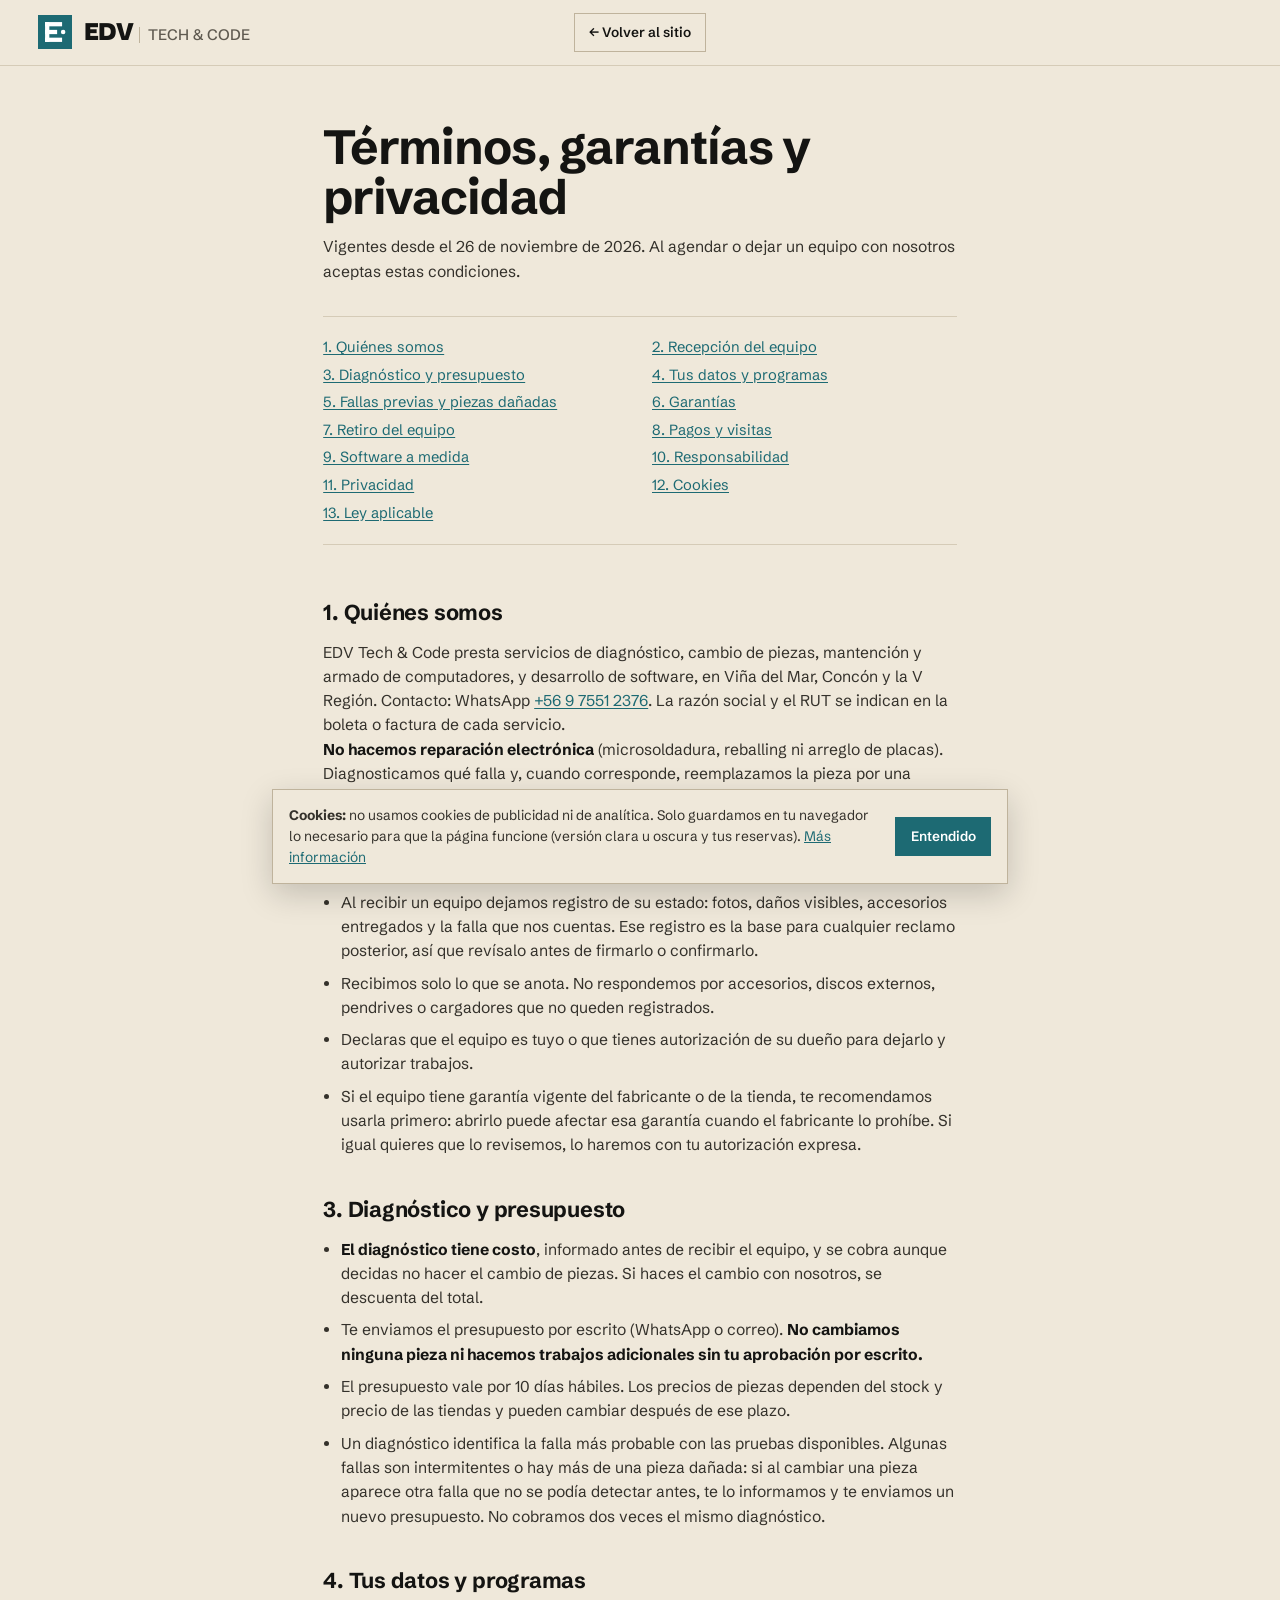
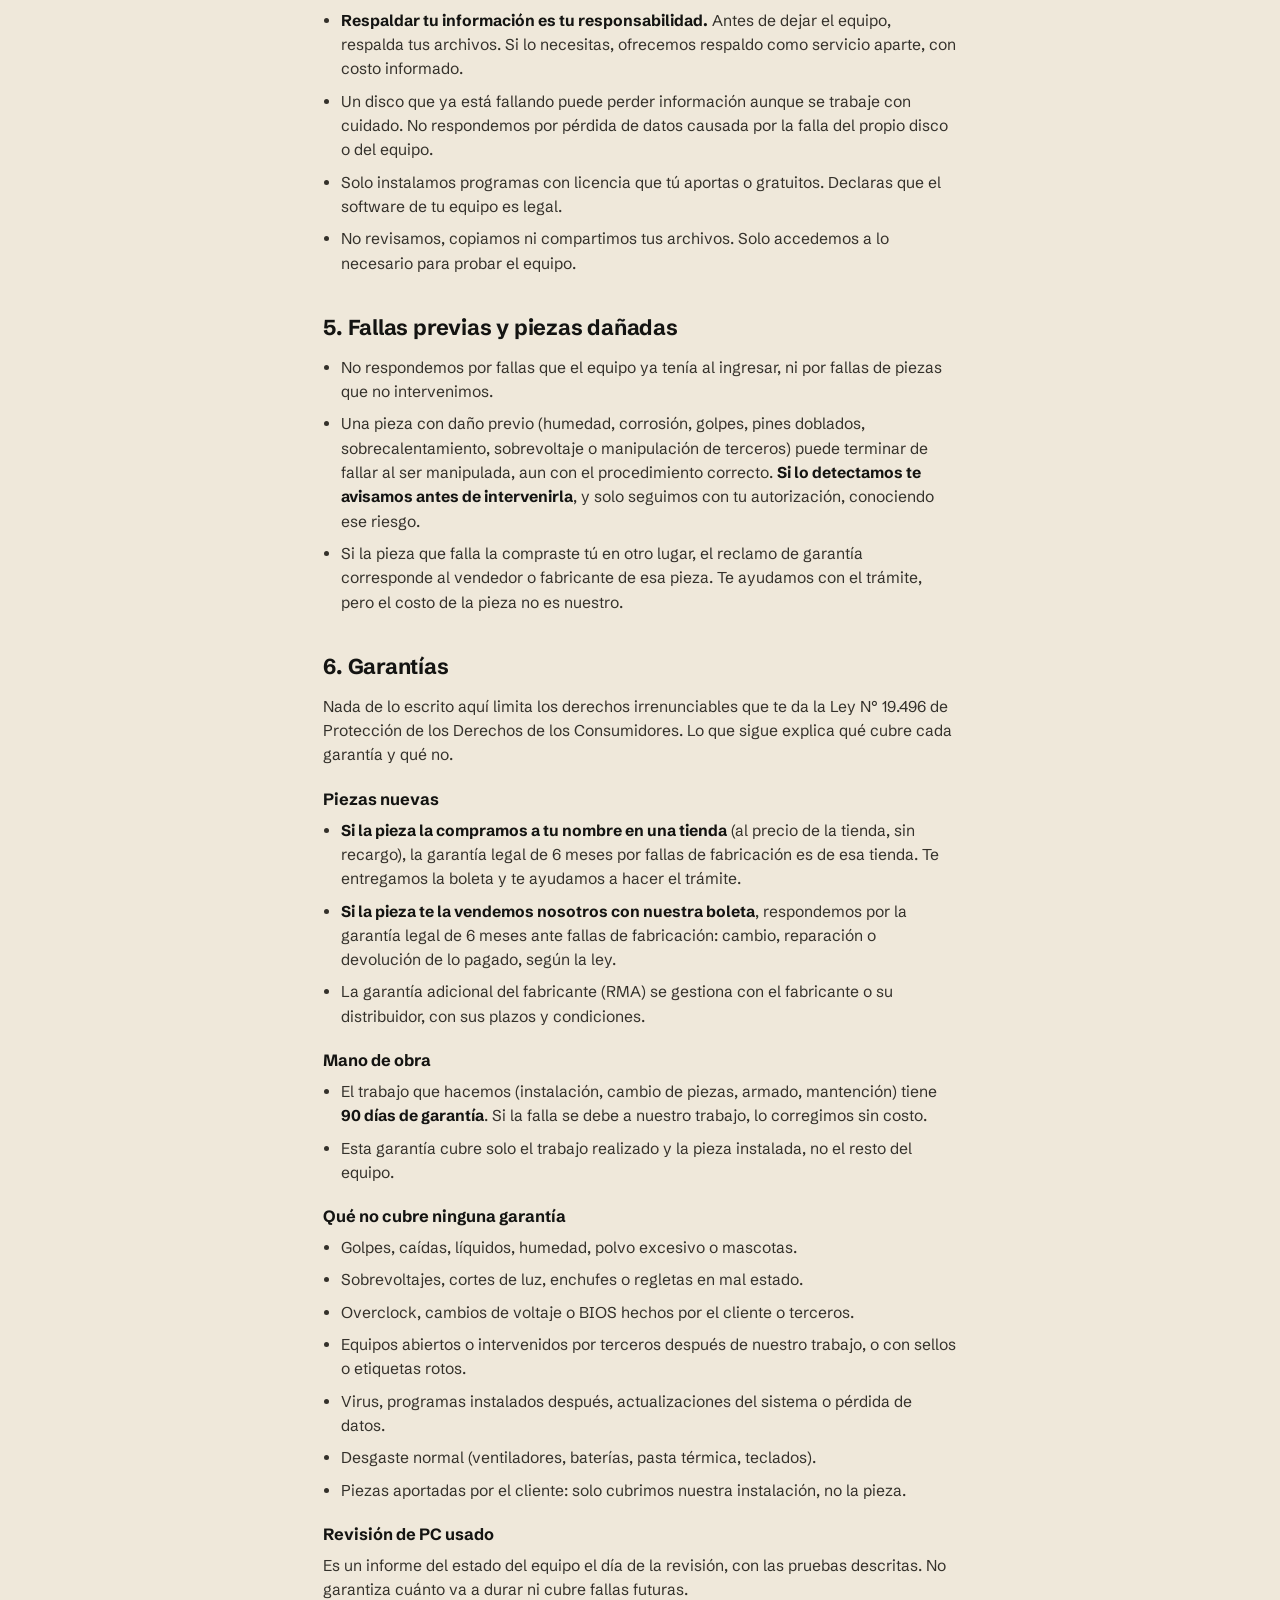
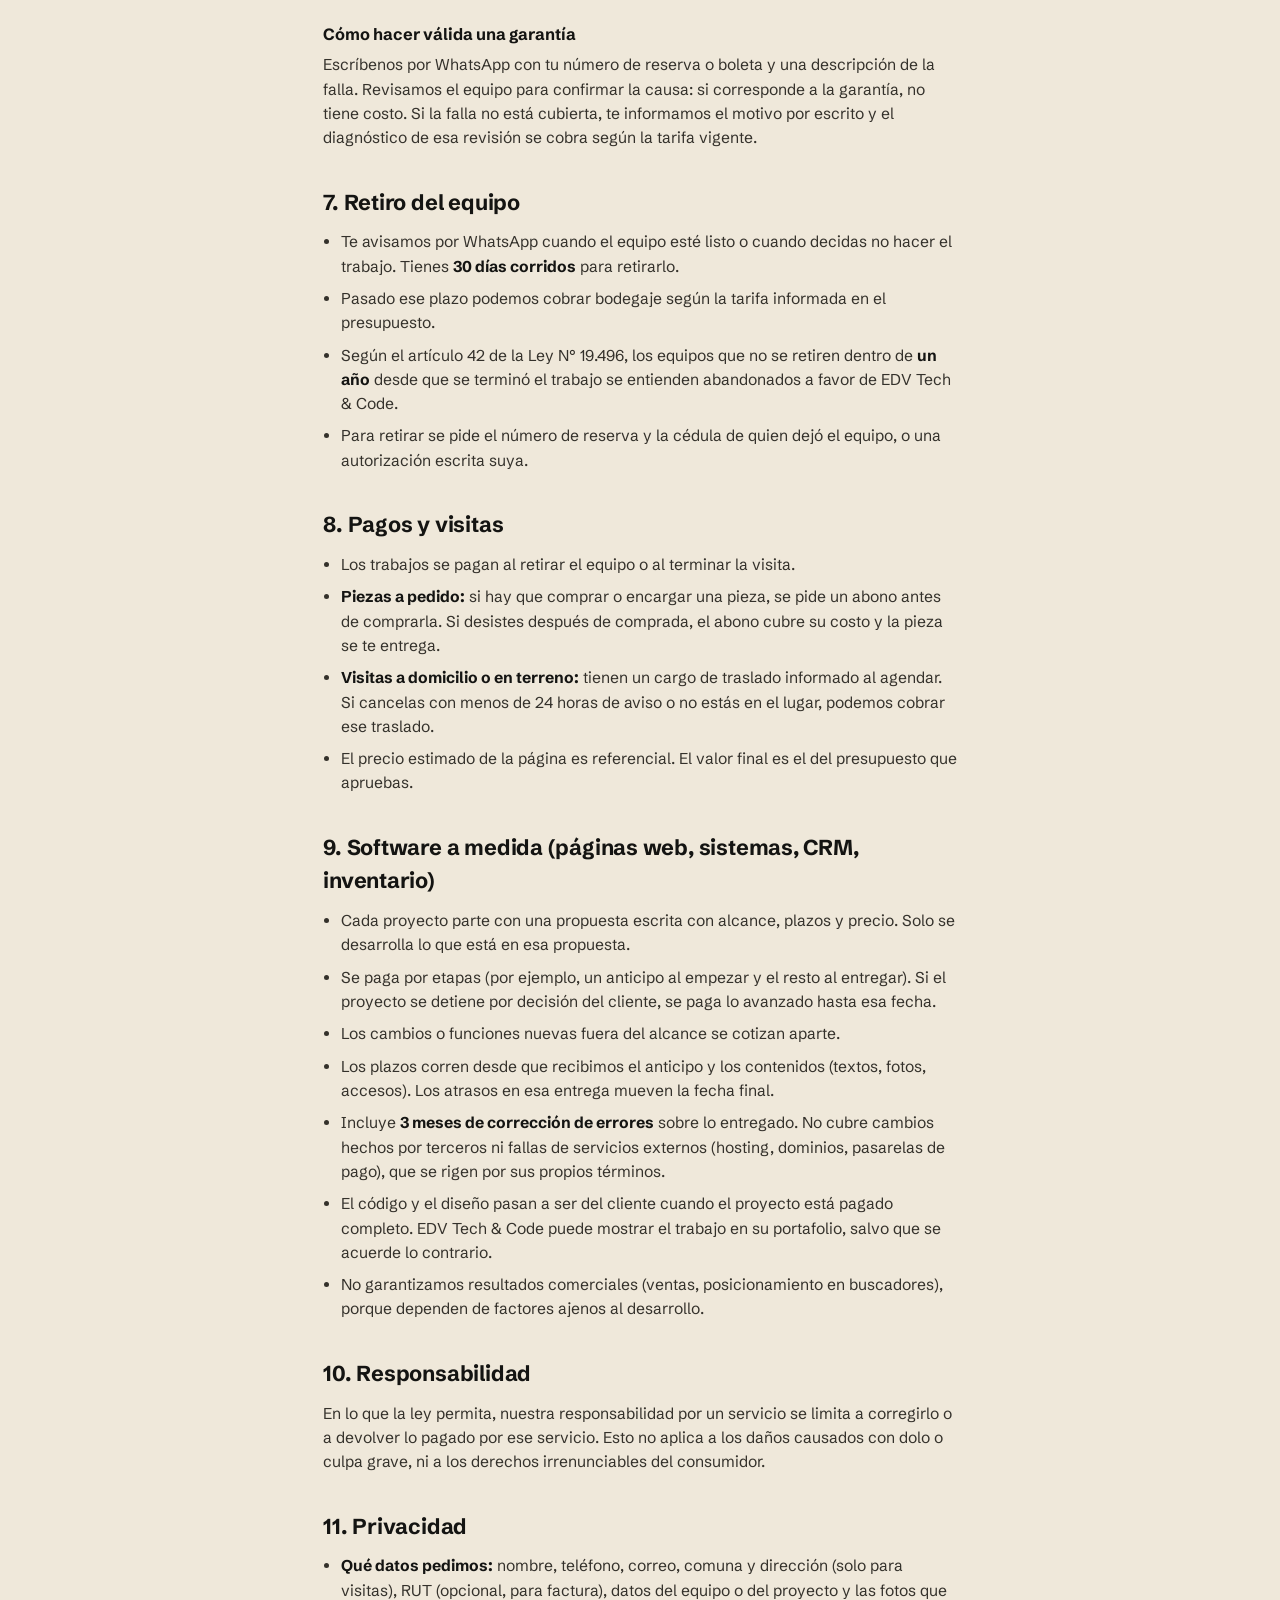
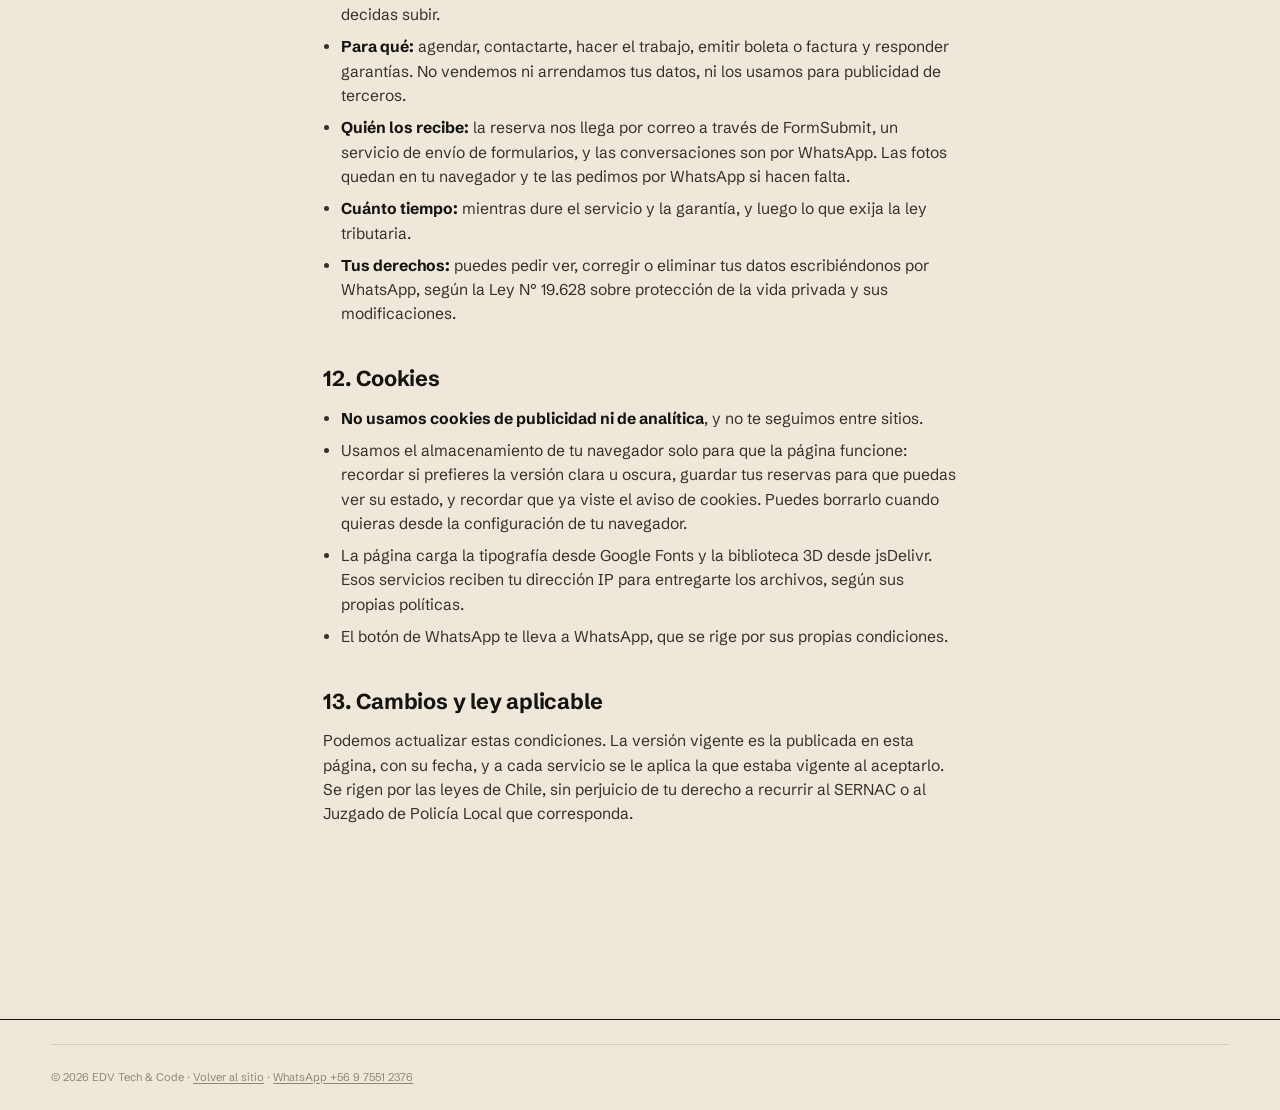
==== commit eb1eca73: "Nuevo nombre: EDV Tech & Code Co-Authored-By: Claude Opus 5.5 <noreply@anthropic.com>" ====
--- a/terminos.html
+++ b/terminos.html
@@ -3,8 +3,8 @@
 <head>
   <meta charset="UTF-8" />
   <meta name="viewport" content="width=device-width, initial-scale=1.0" />
-  <title>Términos, garantías y privacidad · EDV TECH</title>
-  <meta name="description" content="Condiciones del servicio técnico y de software de EDV TECH: diagnóstico, presupuestos, garantías, retiro de equipos, privacidad y cookies." />
+  <title>Términos, garantías y privacidad · EDV Tech &amp; Code</title>
+  <meta name="description" content="Condiciones del servicio técnico y de software de EDV Tech &amp; Code: diagnóstico, presupuestos, garantías, retiro de equipos, privacidad y cookies." />
   <link rel="icon" href="img/edv-mark.svg" type="image/svg+xml" />
   <meta name="theme-color" content="#efe8da" />
   <script>
@@ -14,11 +14,11 @@
   <link rel="preconnect" href="https://fonts.googleapis.com" />
   <link rel="preconnect" href="https://fonts.gstatic.com" crossorigin />
   <link href="https://fonts.googleapis.com/css2?family=Schibsted+Grotesk:ital,wght@0,400..900;1,400..900&display=swap" rel="stylesheet" />
-  <link rel="stylesheet" href="css/styles.css" />
+  <link rel="stylesheet" href="css/styles.css?v=20261127144516" />
 </head>
 <body class="legal-page">
   <header class="nav">
-    <a href="index.html" class="brandmark" aria-label="EDV TECH inicio">
+    <a href="index.html" class="brandmark" aria-label="EDV Tech &amp; Code inicio">
       <svg class="mark" viewBox="0 0 48 48" aria-hidden="true">
         <rect width="48" height="48" fill="var(--acc)"/>
         <rect x="10" y="10" width="6" height="28" fill="var(--acc-ink)"/>
@@ -27,7 +27,7 @@
         <rect x="10" y="32" width="24" height="6" fill="var(--acc-ink)"/>
         <circle cx="35.5" cy="24" r="3.2" fill="var(--acc-ink)"/>
       </svg>
-      <span class="wm"><b>EDV</b><i>TECH</i></span>
+      <span class="wm"><b>EDV</b><i>TECH &amp; CODE</i></span>
     </a>
     <div class="nav-right"><a href="index.html" class="btn btn-line btn-sm">← Volver al sitio</a></div>
   </header>
@@ -54,7 +54,7 @@
 
     <section id="quienes">
       <h2>1. Quiénes somos</h2>
-      <p>EDV TECH presta servicios de diagnóstico, cambio de piezas, mantención y armado de computadores, y desarrollo de software, en Viña del Mar, Concón y la V Región. Contacto: WhatsApp <a href="https://wa.me/56975512376">+56 9 7551 2376</a>. La razón social y el RUT se indican en la boleta o factura de cada servicio.</p>
+      <p>EDV Tech &amp; Code presta servicios de diagnóstico, cambio de piezas, mantención y armado de computadores, y desarrollo de software, en Viña del Mar, Concón y la V Región. Contacto: WhatsApp <a href="https://wa.me/56975512376">+56 9 7551 2376</a>. La razón social y el RUT se indican en la boleta o factura de cada servicio.</p>
       <p><b>No hacemos reparación electrónica</b> (microsoldadura, reballing ni arreglo de placas). Diagnosticamos qué falla y, cuando corresponde, reemplazamos la pieza por una nueva.</p>
     </section>
 
@@ -132,7 +132,7 @@
       <ul>
         <li>Te avisamos por WhatsApp cuando el equipo esté listo o cuando decidas no hacer el trabajo. Tienes <b>30 días corridos</b> para retirarlo.</li>
         <li>Pasado ese plazo podemos cobrar bodegaje según la tarifa informada en el presupuesto.</li>
-        <li>Según el artículo 42 de la Ley N° 19.496, los equipos que no se retiren dentro de <b>un año</b> desde que se terminó el trabajo se entienden abandonados a favor de EDV TECH.</li>
+        <li>Según el artículo 42 de la Ley N° 19.496, los equipos que no se retiren dentro de <b>un año</b> desde que se terminó el trabajo se entienden abandonados a favor de EDV Tech &amp; Code.</li>
         <li>Para retirar se pide el número de reserva y la cédula de quien dejó el equipo, o una autorización escrita suya.</li>
       </ul>
     </section>
@@ -155,7 +155,7 @@
         <li>Los cambios o funciones nuevas fuera del alcance se cotizan aparte.</li>
         <li>Los plazos corren desde que recibimos el anticipo y los contenidos (textos, fotos, accesos). Los atrasos en esa entrega mueven la fecha final.</li>
         <li>Incluye <b>3 meses de corrección de errores</b> sobre lo entregado. No cubre cambios hechos por terceros ni fallas de servicios externos (hosting, dominios, pasarelas de pago), que se rigen por sus propios términos.</li>
-        <li>El código y el diseño pasan a ser del cliente cuando el proyecto está pagado completo. EDV TECH puede mostrar el trabajo en su portafolio, salvo que se acuerde lo contrario.</li>
+        <li>El código y el diseño pasan a ser del cliente cuando el proyecto está pagado completo. EDV Tech &amp; Code puede mostrar el trabajo en su portafolio, salvo que se acuerde lo contrario.</li>
         <li>No garantizamos resultados comerciales (ventas, posicionamiento en buscadores), porque dependen de factores ajenos al desarrollo.</li>
       </ul>
     </section>
@@ -193,8 +193,8 @@
   </main>
 
   <footer class="footer legal-foot">
-    <p class="foot-legal">© 2026 EDV TECH · <a href="index.html">Volver al sitio</a> · <a href="https://wa.me/56975512376">WhatsApp +56 9 7551 2376</a></p>
+    <p class="foot-legal">© 2026 EDV Tech &amp; Code · <a href="index.html">Volver al sitio</a> · <a href="https://wa.me/56975512376">WhatsApp +56 9 7551 2376</a></p>
   </footer>
-  <script src="js/cookies.js" defer></script>
+  <script src="js/cookies.js?v=20261127144516" defer></script>
 </body>
 </html>
--- a/css/styles.css
+++ b/css/styles.css
@@ -1,4 +1,4 @@
-/* EDV TECH — estilo "ficha técnica": negro puro, un acento, líneas finas, sin degradados */
+/* EDV Tech & Code — estilo "ficha técnica": negro puro, un acento, líneas finas, sin degradados */
 :root {
   --bg: #000;
   --ink: #ececea;
@@ -673,3 +673,16 @@
 .cookie-bar .btn { flex: none; }
 .cookie-bar.out { opacity: 0; transform: translateY(12px); }
 @media (max-width: 600px) { .cookie-bar { flex-direction: column; align-items: stretch; } .legal-toc { grid-template-columns: 1fr; } }
+
+/* v14: selector de equipos del despiece */
+.lab-variants { grid-column: 2; display: flex; flex-wrap: wrap; gap: .5rem; margin-top: 1.2rem; }
+.lab-variants button { white-space: nowrap; }
+.lab-variants button { padding: .55rem 1rem; border: 1px solid var(--line2); font-size: .9rem; font-weight: 600; color: var(--muted); transition: border-color .15s, color .15s, background .15s; }
+.lab-variants button:hover { border-color: var(--ink); color: var(--ink); }
+.lab-variants button.on { background: var(--acc); border-color: var(--acc); color: var(--acc-ink); }
+
+/* v15: el código de cada servicio (S-01, W-01) sin las líneas del código de reserva */
+.svc .code { border: 0; padding: 0; margin: 0; font-size: .72rem; color: var(--dim); }
+
+/* v19: nombre EDV Tech & Code (el complemento no se corta en dos líneas) */
+.wm i { white-space: nowrap; }
